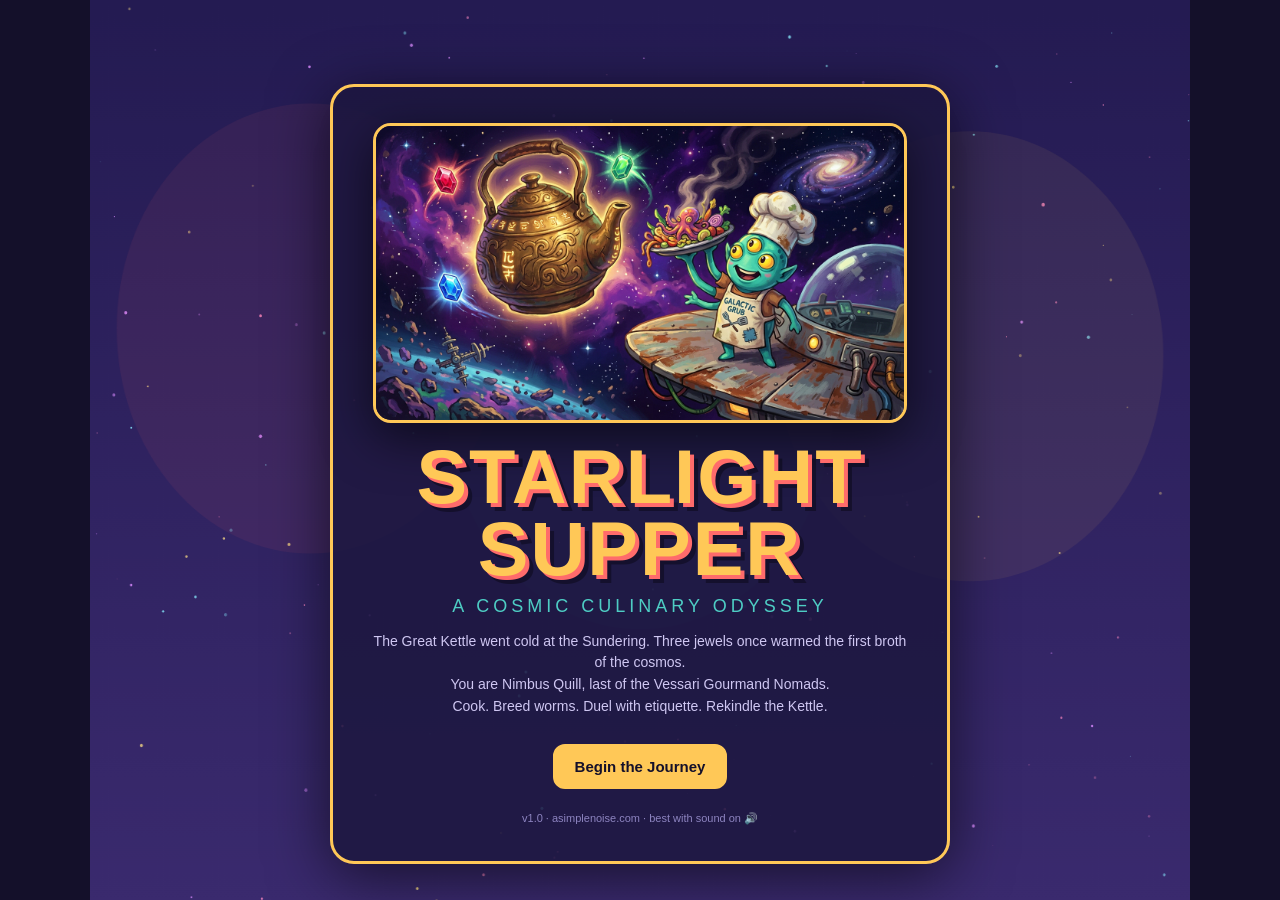
==== index.html @ 3528df0a "feat: narration-driven cinematic sequencer — per-shot clips, VO-gated beat advance, freeze-frame hol" ====
<!DOCTYPE html>
<html lang="en">
<head>
<meta charset="UTF-8">
<meta name="viewport" content="width=device-width, initial-scale=1.0, viewport-fit=cover, user-scalable=no">
<meta name="theme-color" content="#0a0a1e">
<!-- iOS standalone (Add to Home Screen) -->
<meta name="apple-mobile-web-app-capable" content="yes">
<meta name="mobile-web-app-capable" content="yes">
<meta name="apple-mobile-web-app-status-bar-style" content="black-translucent">
<meta name="apple-mobile-web-app-title" content="Starlight">
<link rel="apple-touch-icon" href="/assets/icons/icon-180.png">
<link rel="manifest" href="/manifest.json">
<link rel="icon" href="/assets/icons/icon-192.png">
<title>Starlight Supper</title>
<link rel="stylesheet" href="style.css?v=20260824cc">
</head>
<body>
<div id="game-shell">
  <canvas id="bg-canvas"></canvas>
  <div id="planet-bg"></div>

  <!-- TITLE -->
  <div id="screen-title" class="screen active">
    <div class="title-card">
      <img src="assets/title.png" class="title-splash" alt="Starlight Supper" onerror="this.remove()">
      <h1 class="game-title">STARLIGHT<br>SUPPER</h1>
      <p class="subtitle">A Cosmic Culinary Odyssey</p>
      <p class="lore-blurb">The Great Kettle went cold at the Sundering. Three jewels once warmed the first broth of the cosmos.<br>You are Nimbus Quill, last of the Vessari Gourmand Nomads.<br>Cook. Breed worms. Duel with etiquette. Rekindle the Kettle.</p>
      <button id="btn-new-game" class="btn btn-primary">Begin the Journey</button>
      <button id="btn-continue" class="btn" style="display:none">Continue</button>
      <div class="credits">v1.0 · asimplenoise.com · best with sound on 🔊</div>
    </div>
  </div>

  <!-- CINEMATIC INTRO -->
  <div id="screen-cine" class="screen">
    <video id="cine-video" src="assets/cinematic/shot-kettle.mp4" playsinline webkit-playsinline preload="auto"></video>
    <canvas id="cine-hold" aria-hidden="true"></canvas>
    <div id="cine-caption"></div>
    <div id="cine-titlecard">
      <h1 class="game-title">STARLIGHT SUPPER</h1>
      <p class="subtitle">A Cosmic Culinary Odyssey</p>
    </div>
    <button id="cine-skip" class="btn">Skip ▸</button>
    <button id="cine-mute" class="btn">🔊</button>
  </div>

  <!-- HUD -->
  <div id="hud" class="hidden">
    <div class="hud-left">
      <span id="hud-day">Day 1</span>
      <span id="hud-energy" class="phase-chip">⚡ 3/3</span>
      <span id="hud-phase" class="phase-chip">☀️ DAY</span>
      <span id="hud-location">🏠 Home Shelter</span>
    </div>
    <div class="hud-right">
      <span id="hud-hp">❤️ 30/30</span>
      <span id="hud-money">💰 50</span>
      <span id="hud-followers">📱 12 followers</span>
      <button id="btn-menu" class="btn btn-small">☰</button>
    </div>
  </div>

  <!-- HUB (home base) -->
  <div id="screen-hub" class="screen">
    <h2 id="hub-title" class="screen-title">Home Shelter</h2>
    <div id="hub-goal" class="hub-goal"></div>
    <div id="hub-buttons" class="btn-grid"></div>
    <div id="hub-log" class="log-box"></div>
  </div>

  <!-- GENERIC PANEL SCREEN (cooking, worms, shelter, shop, forklore...) -->
  <div id="screen-panel" class="screen">
    <h2 id="panel-title" class="screen-title"></h2>
    <div id="panel-body"></div>
    <div class="panel-footer"><button id="panel-back" class="btn">← Back</button></div>
  </div>

  <!-- WORLD (live expedition) -->
  <div id="screen-world" class="screen">
    <div class="world-topbar"><span id="world-title"></span><span id="world-sub"></span>
      <button id="world-leave" class="btn btn-small">🛸 Leave (Esc)</button></div>
    <canvas id="world-canvas"></canvas>
    <div id="touch-stick"><div id="stick-knob"></div></div>
  </div>

  <!-- BATTLE -->
  <div id="screen-battle" class="screen">
    <div class="battle-stage">
      <div class="battle-enemy">
        <canvas id="enemy-canvas" width="220" height="220"></canvas>
        <div class="unit-bar enemy-bar">
          <div class="unit-name" id="enemy-name"></div>
          <div class="hp-track"><div class="hp-fill" id="enemy-hp"></div><span id="enemy-hp-text"></span></div>
          <div class="intent" id="enemy-intent"></div>
        </div>
      </div>
      <div class="battle-vs">⚔️</div>
      <div class="battle-player">
        <div class="unit-bar player-bar">
          <div class="unit-name">Nimbus Quill</div>
          <div class="hp-track"><div class="hp-fill" id="player-hp"></div><span id="player-hp-text"></span></div>
          <div class="buffs" id="player-buffs"></div>
        </div>
        <canvas id="player-battle-canvas" width="200" height="200"></canvas>
      </div>
    </div>
    <div class="battle-allies" id="battle-allies"></div>
    <div class="battle-log log-box" id="battle-log"></div>
    <div class="battle-actions" id="battle-actions"></div>
  </div>

  <!-- STORY / DIALOGUE OVERLAY -->
  <div id="overlay-story" class="overlay hidden">
    <div class="story-card">
      <div id="story-portrait-wrap"><canvas id="story-portrait" width="140" height="140"></canvas></div>
      <div class="story-text-wrap">
        <div id="story-speaker" class="story-speaker"></div>
        <div id="story-text" class="story-text"></div>
      </div>
      <button id="story-next" class="btn btn-primary">▸</button>
    </div>
  </div>

  <!-- TOASTS -->
  <div id="toasts"></div>

  <!-- MENU OVERLAY -->
  <div id="overlay-menu" class="overlay hidden">
    <div class="menu-card">
      <h3>Paused</h3>
      <button id="btn-resume" class="btn btn-primary">Resume</button>
      <button id="btn-save" class="btn">Save Game</button>
      <button id="btn-saves" class="btn">💾 Save Manager</button>
      <button id="btn-mute" class="btn">🔊 Sound: On</button>
      <button id="btn-howto" class="btn">How to Play</button>
      <button id="btn-wipe" class="btn btn-danger">Erase Save</button>
      <div id="howto" class="howto hidden">        <b>The Loop:</b> Each day gives you <b>⚡3 energy</b>. Spend it freely: cook gourmet dishes, post them on <i>Forklore</i>, breed your worms, upgrade the shelter, or launch an expedition. When energy runs low you can push on into risky (richer) night actions — or sleep to restore everything.<br><br>
        On expeditions, <b>walk the route graph</b>: fights, caches, groves, strangers with choices, and sometimes a rival's tea invitation. Win a tea party and that rival joins your battles.<br><br>
        Collect all three Great Jewels — Hearthstone Ruby, Abyssal Sapphire, Gale Emerald — then face <b>Thor</b>, who wears the Emerald as a belt buckle because "it matched his cape."
      </div>
    </div>
  </div>

  <!-- SAVE MANAGER -->
  <div id="save-manager" class="overlay hidden">
    <div class="menu-card">
      <h3>💾 Save Manager</h3>
      <div id="save-slots"></div>
      <button id="btn-saves-close" class="btn btn-primary">Close</button>
    </div>
  </div>
</div>

<script src="js/data.js?v=20260824cc"></script>
<script src="js/audio.js?v=20260824cc"></script>
<script src="js/chip.js?v=20260824cc"></script>
<script src="js/art.js?v=20260824cc"></script>
<script src="js/engine.js?v=20260824cc"></script>
<script src="js/cooking.js?v=20260824cc"></script>
<script src="js/battle.js?v=20260824cc"></script>
<script src="js/story.js?v=20260824cc"></script>
<script src="js/intro.js?v=20260824cc"></script>
<script src="js/cinematic.js?v=20260824cc"></script>
<script src="js/worldmap.js?v=20260824cc"></script>
<script src="js/world.js?v=20260824cc"></script>
<script src="js/hub.js?v=20260824cc"></script>
<script src="js/main.js?v=20260824cc"></script>
<script>
  if ('serviceWorker' in navigator) {
    window.addEventListener('load', () => navigator.serviceWorker.register('/sw.js').catch(console.error));
  }
</script>
</body>
</html>
---- style.css ----
/* Starlight Supper — chunky cozy space-kitchen arcade look */
:root {
  --ink: #14102a;
  --deep: #1d1740;
  --panel: #2a2158;
  --panel2: #35296e;
  --gold: #ffc857;
  --coral: #ff6b6b;
  --teal: #4ecdc4;
  --mint: #95e06c;
  --lav: #b39ddb;
  --cream: #fff3e2;
  --danger: #ff5470;
}
* { box-sizing: border-box; margin: 0; padding: 0; -webkit-tap-highlight-color: transparent; }
html, body { height: 100%; }
body {
  font-family: 'Trebuchet MS', 'Segoe UI', sans-serif;
  background: var(--ink);
  color: var(--cream);
  overflow: hidden;
  user-select: none;
}
#game-shell { position: relative; width: 100vw; height: 100vh; height: 100dvh; max-width: 1100px; margin: 0 auto; }
@supports (padding: env(safe-area-inset-top)) {
  #game-shell { padding-top: env(safe-area-inset-top); padding-bottom: env(safe-area-inset-bottom); box-sizing: border-box; }
}

#bg-canvas { position: absolute; inset: 0; width: 100%; height: 100%; z-index: 0; }

.screen {
  position: absolute; inset: 0; z-index: 2;
  display: none; flex-direction: column; align-items: center;
  padding: 64px 16px 16px; overflow-y: auto;
}
.screen.active { display: flex; }
.hidden { display: none !important; }

/* ---------- Title ---------- */
.title-card {
  margin: auto; text-align: center;
  background: rgba(29,23,64,.88); border: 3px solid var(--gold);
  border-radius: 24px; padding: 36px 40px; box-shadow: 0 12px 60px rgba(0,0,0,.6);
  max-width: 620px;
}
.game-title {
  font-size: clamp(44px, 9vw, 76px); line-height: .95; letter-spacing: 2px;
  color: var(--gold); text-shadow: 4px 4px 0 var(--coral), 8px 8px 0 rgba(0,0,0,.35);
}
.subtitle { color: var(--teal); margin: 10px 0 14px; font-size: 18px; letter-spacing: 4px; text-transform: uppercase; }
.lore-blurb { color: #cfc7f2; font-size: 14px; line-height: 1.55; margin-bottom: 22px; }
.credits { margin-top: 18px; color: #8d84c0; font-size: 11px; }

/* ---------- Buttons ---------- */
.btn {
  font-family: inherit; font-weight: bold; font-size: 15px;
  background: var(--panel2); color: var(--cream);
  border: 2px solid var(--lav); border-radius: 12px;
  padding: 12px 20px; margin: 5px; cursor: pointer;
  transition: transform .08s, filter .15s;
}
.btn:hover:not(:disabled) { transform: translateY(-2px); filter: brightness(1.2); }
.btn:active:not(:disabled) { transform: translateY(1px); }
.btn:disabled { opacity: .45; cursor: default; }
.btn-primary { background: var(--gold); color: var(--ink); border-color: var(--gold); }
.btn-danger { background: var(--danger); border-color: var(--danger); }
.btn-teal { background: var(--teal); color: var(--ink); border-color: var(--teal); }
.btn-small { padding: 6px 12px; font-size: 13px; }
.btn-grid { display: flex; flex-wrap: wrap; justify-content: center; gap: 8px; max-width: 760px; }

/* ---------- HUD ---------- */
#hud {
  position: absolute; top: 0; left: 0; right: 0; z-index: 5;
  display: flex; justify-content: space-between; align-items: center;
  padding: 10px 14px; background: rgba(20,16,42,.92); border-bottom: 2px solid var(--panel2);
  font-size: 14px; font-weight: bold; gap: 8px; flex-wrap: wrap;
}
.hud-left, .hud-right { display: flex; align-items: center; gap: 12px; flex-wrap: wrap; }
.phase-chip { background: var(--gold); color: var(--ink); border-radius: 999px; padding: 3px 12px; }
.phase-chip.night { background: var(--lav); color: var(--ink); }

/* ---------- Panels / hub ---------- */
.screen-title { font-size: 26px; color: var(--gold); margin-bottom: 8px; text-shadow: 2px 2px 0 rgba(0,0,0,.4); }
.hub-goal {
  background: rgba(255,200,87,.12); border: 1px solid var(--gold); color: var(--cream);
  border-radius: 999px; padding: 7px 18px; font-size: 13px; font-weight: bold; margin-bottom: 14px;
}
.log-box {
  margin-top: 16px; background: rgba(20,16,42,.75); border: 2px solid var(--panel2);
  border-radius: 12px; padding: 12px 16px; font-size: 13px; line-height: 1.5;
  max-width: 720px; width: 94%; max-height: 180px; overflow-y: auto; color: #d8d2f5;
}
.panel-body { width: 100%; max-width: 780px; }
.card {
  background: rgba(42,33,88,.92); border: 2px solid var(--panel2); border-radius: 14px;
  padding: 14px 16px; margin-bottom: 10px;
}
.card h4 { color: var(--teal); margin-bottom: 6px; font-size: 15px; }
.card p { font-size: 13px; color: #cfc7f2; line-height: 1.45; }
.row { display: flex; align-items: center; gap: 10px; flex-wrap: wrap; }
.spread { justify-content: space-between; }
.tag { background: var(--deep); border-radius: 999px; padding: 2px 10px; font-size: 12px; color: var(--gold); }
.bar-track { background: var(--deep); border-radius: 999px; height: 10px; overflow: hidden; flex: 1; min-width: 80px; }
.bar-fill { height: 100%; background: var(--mint); border-radius: 999px; transition: width .4s; }

/* ---------- Map ---------- */
.map-desc { color: #cfc7f2; font-size: 14px; margin-bottom: 14px; text-align: center; max-width: 600px; }
.node-btn { min-width: 210px; text-align: left; }
.node-icon { font-size: 22px; margin-right: 6px; }
.node-sub { display: block; font-size: 11px; font-weight: normal; color: #b3aade; }

/* ---------- Battle ---------- */
.battle-stage {
  display: flex; align-items: center; justify-content: center; gap: 8px;
  width: 100%; max-width: 800px; margin-top: 4px;
}
.battle-enemy, .battle-player { display: flex; flex-direction: column; align-items: center; gap: 8px; }
.battle-vs { font-size: 34px; opacity: .8; }
.unit-bar { width: 240px; }
.unit-name { font-weight: bold; color: var(--gold); font-size: 15px; text-align: center; }
.enemy-bar { text-align: center; }
.hp-track { position: relative; background: #0d0a1f; border: 2px solid var(--panel2); border-radius: 999px; height: 20px; overflow: hidden; margin-top: 4px; }
.hp-fill { height: 100%; background: linear-gradient(90deg, var(--danger), #ff8fa3); transition: width .45s; }
.hp-fill.player { background: linear-gradient(90deg, var(--mint), #d2f5b0); }
.hp-track span { position: absolute; inset: 0; display: flex; align-items: center; justify-content: center; font-size: 11px; font-weight: bold; color: #fff; text-shadow: 1px 1px 2px #000; }
.intent { text-align: center; font-size: 13px; color: var(--teal); margin-top: 5px; min-height: 18px; }
.buffs { text-align: center; font-size: 12px; color: var(--mint); min-height: 16px; }
#player-battle-canvas, #enemy-canvas { image-rendering: auto; filter: drop-shadow(0 8px 14px rgba(0,0,0,.5)); }
.battle-allies { display: flex; gap: 10px; margin-top: 6px; flex-wrap: wrap; justify-content: center; min-height: 44px; }
.ally-chip { background: var(--panel2); border: 2px solid var(--teal); border-radius: 999px; padding: 6px 14px; font-size: 13px; cursor: pointer; }
.ally-chip.ready:hover { filter: brightness(1.3); }
.ally-chip.used { opacity: .4; cursor: default; }
.battle-log { max-height: 120px; }
.battle-actions { display: flex; flex-wrap: wrap; justify-content: center; max-width: 760px; margin-top: 8px; }
.shake { animation: shake .4s; }
@keyframes shake { 0%,100%{transform:translateX(0)} 25%{transform:translateX(-8px)} 50%{transform:translateX(8px)} 75%{transform:translateX(-4px)} }
.flash-dmg { animation: flashd .35s; }
@keyframes flashd { 0%,100%{filter:none} 50%{filter:brightness(2.5) saturate(0);} }

/* ---------- Intro cinematic v2 ---------- */
#screen-intro { justify-content: center; }
.intro-stage {
  position: fixed; inset: 0; z-index: 40; cursor: pointer;
  display: flex; flex-direction: column; align-items: center; justify-content: center;
  background: radial-gradient(ellipse at 50% 30%, rgba(30,20,60,.92), #07051a 78%);
  --intro-art: none;
  animation: introFade .8s ease;
}
/* watermarked planet art layer */
.intro-stage::before {
  content: ""; position: absolute; inset: -6%;
  background-image: var(--intro-art);
  background-size: cover; background-position: center;
  opacity: 0; transition: opacity 1.1s ease;
}
.intro-stage.has-art::before { opacity: .22; }
.intro-stage.art-swap::before { animation: kenburns 14s ease-in-out infinite alternate; }
@keyframes kenburns {
  from { transform: scale(1) translate(0, 0); }
  to   { transform: scale(1.08) translate(-1.5%, 1%); }
}
#intro-vignette {
  position: absolute; inset: 0; pointer-events: none;
  background:
    linear-gradient(180deg, rgba(7,5,26,.55), transparent 30%, transparent 62%, rgba(7,5,26,.85)),
    radial-gradient(circle at 20% 15%, rgba(125,224,138,.06), transparent 40%),
    radial-gradient(circle at 80% 80%, rgba(108,184,255,.07), transparent 45%);
}
.intro-content {
  position: relative; max-width: 680px; width: 90%; text-align: center; padding: 0 16px;
  min-height: 250px; display: flex; flex-direction: column; align-items: center; gap: 18px;
}
#intro-title {
  font-size: clamp(34px, 6vw, 58px); font-weight: 900; letter-spacing: .12em;
  color: var(--gold); text-shadow: 0 0 40px rgba(255,190,80,.55), 0 4px 0 rgba(90,50,10,.9);
  animation: titleIn 1s cubic-bezier(.2,.9,.25,1.2);
}
@keyframes titleIn {
  from { opacity: 0; transform: scale(.7); letter-spacing: .4em; filter: blur(6px); }
  to   { opacity: 1; transform: scale(1); letter-spacing: .12em; filter: blur(0); }
}
#intro-label {
  font-size: 13px; letter-spacing: .35em; font-weight: 700; text-transform: uppercase;
  color: var(--accent); animation: labelIn .5s ease;
}
@keyframes labelIn { from { opacity: 0; transform: translateY(-6px); } to { opacity: 1; } }
#intro-text {
  font-size: clamp(17px, 2.4vw, 24px); line-height: 1.55; color: #f2edff;
  text-shadow: 0 2px 18px rgba(7,5,26,.9), 0 0 30px rgba(140,110,255,.3);
}
#intro-hint {
  margin-top: 10px; font-size: 11px; letter-spacing: .25em; color: rgba(220,210,255,.35);
  text-transform: uppercase; animation: hintPulse 2s ease infinite;
}
@keyframes hintPulse { 50% { opacity: .3; } }
#intro-dots { position: relative; display: flex; gap: 7px; margin-top: 26px; }
#intro-dots span { width: 7px; height: 7px; border-radius: 50%; background: rgba(200,190,255,.18); transition: all .3s; }
#intro-dots span.on { background: var(--accent); box-shadow: 0 0 8px var(--accent); transform: scale(1.25); }
.intro-btn { margin-top: 18px; pointer-events: auto; }

/* ---------- WS-11 animated intro scene ---------- */
#intro-canvas {
  position: absolute; inset: 0; width: 100%; height: 100%;
  pointer-events: none; z-index: 0;
}
.intro-stage > *:not(#intro-canvas) { position: relative; z-index: 1; }
.story-card { overflow: hidden; }
#story-scene {
  position: absolute; inset: 0; width: 100%; height: 100%;
  pointer-events: none; opacity: .8; z-index: 0;
}
.story-card > *:not(#story-scene) { position: relative; z-index: 1; }

/* ---------- Wormery roster trait clarity ---------- */
.worm-card { padding: 6px 0; }
.worm-today {
  display: block; font-size: 12px; color: #9be29b; margin-top: 2px;
}
.worm-today::before { content: "→ "; }

/* ---------- WS-11 wormery tutorial spotlight ---------- */
#tutorial-overlay {
  position: fixed; inset: 0; z-index: 70;
}
#tutorial-overlay .tut-dim {
  position: absolute; inset: 0;
  background: rgba(5,3,18,.72);
  transition: all .35s ease;
}
#tutorial-overlay .tut-spot {
  position: absolute; border: 3px solid var(--gold); border-radius: 14px;
  box-shadow: 0 0 0 4px rgba(255,215,107,.25), 0 0 30px rgba(255,215,107,.55), inset 0 0 20px rgba(255,215,107,.12);
  pointer-events: none;
  animation: tutPulse 1.4s ease-in-out infinite;
}
@keyframes tutPulse { 50% { box-shadow: 0 0 0 8px rgba(255,215,107,.15), 0 0 44px rgba(255,215,107,.75), inset 0 0 26px rgba(255,215,107,.2); } }
.tut-tip {
  position: absolute; max-width: 300px;
  background: var(--deep); border: 2px solid var(--gold); border-radius: 14px;
  padding: 12px 16px; color: var(--cream); font-size: 14px; line-height: 1.5;
  box-shadow: 0 10px 40px rgba(0,0,0,.7);
}
.tut-tip b { color: var(--gold); }
.tut-step { font-size: 11px; letter-spacing: .2em; text-transform: uppercase; color: var(--teal); display: block; margin-bottom: 4px; }
.tut-actions { display: flex; gap: 8px; justify-content: flex-end; margin-top: 10px; }

.toasts, #toasts { z-index: 60; }

@media (max-width: 600px) {
  .intro-content { min-height: 210px; }
  #intro-text { line-height: 1.5; }
}

.dmg-float {
  position: absolute; font-size: 26px; font-weight: 900; color: #ffd76b;
  text-shadow: 0 0 12px rgba(255,180,60,.8), 0 2px 0 #000;
  pointer-events: none; animation: dmgUp .9s ease-out forwards; z-index: 5;
}
@keyframes dmgUp { from { opacity: 1; transform: translateY(0) scale(.7); } to { opacity: 0; transform: translateY(-56px) scale(1.3); } }

/* ---------- Story overlay v2 ---------- */
.overlay {
  position: absolute; inset: 0; z-index: 10;
  background: rgba(10,8,24,.82); display: flex; align-items: center; justify-content: center; padding: 16px;
}
.story-card, .menu-card {
  background: var(--panel); border: 3px solid var(--gold); border-radius: 20px;
  padding: 24px; max-width: 640px; width: 100%;
  display: flex; gap: 16px; align-items: flex-start; box-shadow: 0 16px 70px rgba(0,0,0,.7);
  position: relative;
}
.menu-card { flex-direction: column; text-align: center; }
.story-speaker { color: var(--gold); font-weight: bold; font-size: 17px; margin-bottom: 8px; }
.story-text { font-size: 15px; line-height: 1.6; color: var(--cream); }
#story-next { position: absolute; bottom: 14px; right: 14px; min-width: 52px; }
.howto { text-align: left; font-size: 13px; color: #cfc7f2; line-height: 1.55; margin-top: 12px; }

/* ---------- Toasts ---------- */
#toasts { position: fixed; top: 58px; left: 50%; transform: translateX(-50%); z-index: 50; display: flex; flex-direction: column; gap: 8px; pointer-events: none; }
.toast {
  background: var(--deep); border: 2px solid var(--teal); color: var(--cream);
  padding: 10px 18px; border-radius: 999px; font-size: 14px; font-weight: bold;
  animation: toastin .25s ease-out; box-shadow: 0 6px 24px rgba(0,0,0,.5);
}
.toast.gold { border-color: var(--gold); }
@keyframes toastin { from { opacity: 0; transform: translateY(-14px) scale(.9);} to { opacity: 1; } }

/* cooking minigame */
.cook-zone { position: relative; height: 46px; background: var(--deep); border-radius: 12px; border: 2px solid var(--panel2); overflow: hidden; margin: 12px 0; }
.cook-target { position: absolute; top: 0; bottom: 0; background: rgba(149,224,108,.35); border-left: 2px solid var(--mint); border-right: 2px solid var(--mint); }
.cook-marker { position: absolute; top: 0; bottom: 0; width: 6px; background: var(--gold); box-shadow: 0 0 12px var(--gold); }
.cook-ticks { font-size: 15px; margin: 6px 0; color: var(--gold); letter-spacing: 4px; }

@media (max-width: 640px) {
  .battle-stage { flex-direction: column; gap: 4px; }
  .battle-vs { display: none; }
  #enemy-canvas, #player-battle-canvas { width: 96px !important; height: 96px !important; }
  #screen-battle .art-img { width: 96px; aspect-ratio: 1; }
  .unit-bar { width: 200px; }
  #hud { font-size: 12px; }
}

/* Short screens (iPhone): keep the whole battle above the fold */
@media (pointer: coarse) and (max-height: 820px), (max-height: 640px) {
  #screen-battle { padding-top: 56px; justify-content: flex-start; }
  .battle-stage { margin-top: 0; }
  #screen-battle .battle-enemy canvas,
  #screen-battle .battle-player canvas { display: none; } /* replaced by .art-img when art loads */
  #screen-battle .art-img { width: 84px; max-width: 84px; border-radius: 12px; }
  .battle-vs { display: none; }
  .battle-stage { flex-direction: row; gap: 10px; align-items: center; }
  .unit-bar { width: 150px; }
  .hp-track { height: 16px; }
  .intent, .buffs { min-height: 14px; font-size: 11px; margin-top: 2px; }
  .battle-allies { min-height: 34px; margin-top: 2px; }
  .ally-chip { padding: 4px 10px; font-size: 12px; }
  .battle-log { max-height: 64px; font-size: 12px; }
  .battle-actions { margin-top: 4px; gap: 6px; }
}

/* ---------- v2: painted assets ---------- */
#planet-bg {
  position: absolute; inset: 0; z-index: 1; pointer-events: none;
  background-size: cover; background-position: center;
  opacity: 0; transition: opacity .8s;
}
#planet-bg.visible { opacity: .55; }
#planet-bg::after { content: ""; position: absolute; inset: 0; background: linear-gradient(180deg, rgba(20,16,42,.25), rgba(20,16,42,.88)); }

.art-img { width: 100%; max-width: 230px; height: auto; border-radius: 18px; box-shadow: 0 10px 26px rgba(0,0,0,.55); object-fit: cover; aspect-ratio: 1; }
.asset-card { display: flex; gap: 14px; align-items: center; }
.dish-art { width: 92px; height: 92px; border-radius: 12px; object-fit: cover; border: 2px solid var(--panel2); flex-shrink: 0; }
.dish-art.wide { width: 150px; height: 96px; }
.asset-body { flex: 1; min-width: 0; }
.worm-icon { width: 34px; height: 34px; border-radius: 50%; object-fit: cover; vertical-align: middle; }
.ally-face { width: 30px; height: 30px; border-radius: 50%; object-fit: cover; vertical-align: middle; margin-right: 4px; }
.cook-card { text-align: center; position: relative; overflow: hidden; }
.cook-scene { position: absolute; right: -30px; bottom: -30px; width: 180px; opacity: .18; border-radius: 20px; transform: rotate(-8deg); }
.big-strike { font-size: 18px; padding: 14px 40px; }

/* title splash */
.title-splash { width: 100%; max-width: 560px; border-radius: 18px; border: 3px solid var(--gold); box-shadow: 0 14px 50px rgba(0,0,0,.6); margin-bottom: 18px; display: block; }

/* ---------- route-graph map ---------- */
#map-nodes { position: relative; width: 94%; max-width: 760px; height: 380px; background: rgba(13,10,31,.65); border: 2px solid var(--panel2); border-radius: 16px; overflow: hidden; }
#map-svg { position: absolute; inset: 0; width: 100%; height: 100%; }
.map-node {
  position: absolute; transform: translate(-50%, -50%);
  background: var(--panel2); color: var(--cream);
  border: 2px solid var(--lav); border-radius: 14px;
  padding: 8px 10px; font-family: inherit; cursor: pointer;
  display: flex; flex-direction: column; align-items: center; gap: 2px;
  min-width: 84px; transition: transform .1s, filter .15s;
}
.map-node .node-emoji { font-size: 22px; }
.map-node .node-label { font-size: 10px; font-weight: bold; opacity: .85; white-space: nowrap; }
.map-node.reachable { border-color: var(--gold); box-shadow: 0 0 14px rgba(255,200,87,.35); animation: pulse 1.6s infinite; }
.map-node.reachable:hover { transform: translate(-50%,-50%) scale(1.1); filter: brightness(1.25); }
.map-node.here { border-color: var(--teal); background: var(--deep); }
.map-node.done { opacity: .35; }
.map-node:disabled:not(.here) { cursor: default; }
@keyframes pulse { 0%,100% { box-shadow: 0 0 8px rgba(255,200,87,.25);} 50% { box-shadow: 0 0 20px rgba(255,200,87,.55);} }
.map-foot { position: absolute; bottom: 10px; left: 0; right: 0; display: flex; justify-content: center; gap: 10px; }

.story-choices { display: flex; flex-direction: column; gap: 8px; margin-top: 14px; width: 100%; }
.story-card { flex-wrap: wrap; }

/* ---------- world screen ---------- */
#screen-world { padding: 58px 8px 8px; justify-content: flex-start; }
.world-topbar { display: flex; align-items: center; justify-content: space-between; gap: 10px; width: 100%; max-width: 980px; font-size: 13px; font-weight: bold; color: var(--gold); margin-bottom: 6px; flex-wrap: wrap; }
#world-sub { color: #b3aade; font-weight: normal; }
#world-canvas { border-radius: 16px; border: 3px solid var(--panel2); box-shadow: 0 12px 44px rgba(0,0,0,.6); background: #14102f; touch-action: none; }
#touch-stick { display: none; touch-action: none; -webkit-user-select: none; user-select: none; }
@media (pointer: coarse), (hover: none) and (max-width: 1100px) {
  #touch-stick { display: block; position: absolute; bottom: 26px; left: 26px; width: 110px; height: 110px; border-radius: 50%; background: rgba(42,33,88,.55); border: 2px solid var(--lav); z-index: 6; }
  #stick-knob { position: absolute; left: 33px; top: 33px; width: 44px; height: 44px; border-radius: 50%; background: var(--gold); opacity: .85; }
}
/* JS-driven fallback for touch devices the media query misses (iPad desktop-mode) */
#touch-stick.js-touch { display: block; position: absolute; bottom: 26px; left: 26px; width: 110px; height: 110px; border-radius: 50%; background: rgba(42,33,88,.55); border: 2px solid var(--lav); z-index: 6; }
#touch-stick.js-touch #stick-knob { position: absolute; left: 33px; top: 33px; width: 44px; height: 44px; border-radius: 50%; background: var(--gold); opacity: .85; }

/* ---- save manager ---- */
#save-slots { display: flex; flex-direction: column; gap: 8px; margin: 12px 0; width: 100%; }
.save-row {
  display: flex; align-items: center; justify-content: space-between; gap: 8px;
  background: rgba(255,255,255,.05); border: 1px solid rgba(255,255,255,.12);
  border-radius: 10px; padding: 8px 12px; font-size: 13px; color: #e8e2ff;
}
.save-row span { flex: 1; text-align: left; }
.save-row .dim { opacity: .55; }
.save-row .btn { padding: 5px 10px; font-size: 12px; }

/* ---------- Cinematic intro ---------- */
#screen-cine {
  background: #000;
  align-items: center; justify-content: center;
}
#cine-video {
  width: 100vw; height: 100vh;
  object-fit: contain; /* letterboxed */
  background: #000;
}
#cine-hold {
  position: absolute; inset: 0;
  width: 100%; height: 100%;
  object-fit: contain;
  display: none; background: #000;
}
#cine-hold.active { display: block; }
#cine-caption {
  position: absolute; left: 50%; bottom: 9vh; transform: translateX(-50%);
  max-width: min(760px, 88vw); text-align: center;
  font-size: clamp(15px, 2.2vw, 21px); line-height: 1.55; color: #f2edff;
  text-shadow: 0 2px 14px rgba(0,0,0,.95), 0 0 30px rgba(140,110,255,.35);
  opacity: 0; transition: opacity .5s ease; pointer-events: none;
}
#cine-caption.show { opacity: 1; }
#cine-titlecard {
  position: absolute; inset: 0;
  display: flex; flex-direction: column;
  align-items: center; justify-content: center;
  text-align: center; pointer-events: none;
  opacity: 0; transition: opacity 1.6s ease;
}
#cine-titlecard.show { opacity: 1; }
#cine-titlecard .game-title { margin: 0; }
#cine-titlecard .subtitle { font-size: clamp(14px, 2.4vw, 20px); }
#cine-skip {
  position: absolute; top: 18px; right: 18px; z-index: 10;
  padding: 12px 22px; font-size: 17px; letter-spacing: 1px;
  background: rgba(0,0,0,.55); border-color: var(--gold); color: var(--gold);
}
#cine-mute {
  position: absolute; bottom: 18px; left: 18px; z-index: 10;
  padding: 10px 14px; font-size: 16px;
  background: rgba(0,0,0,.55);
}
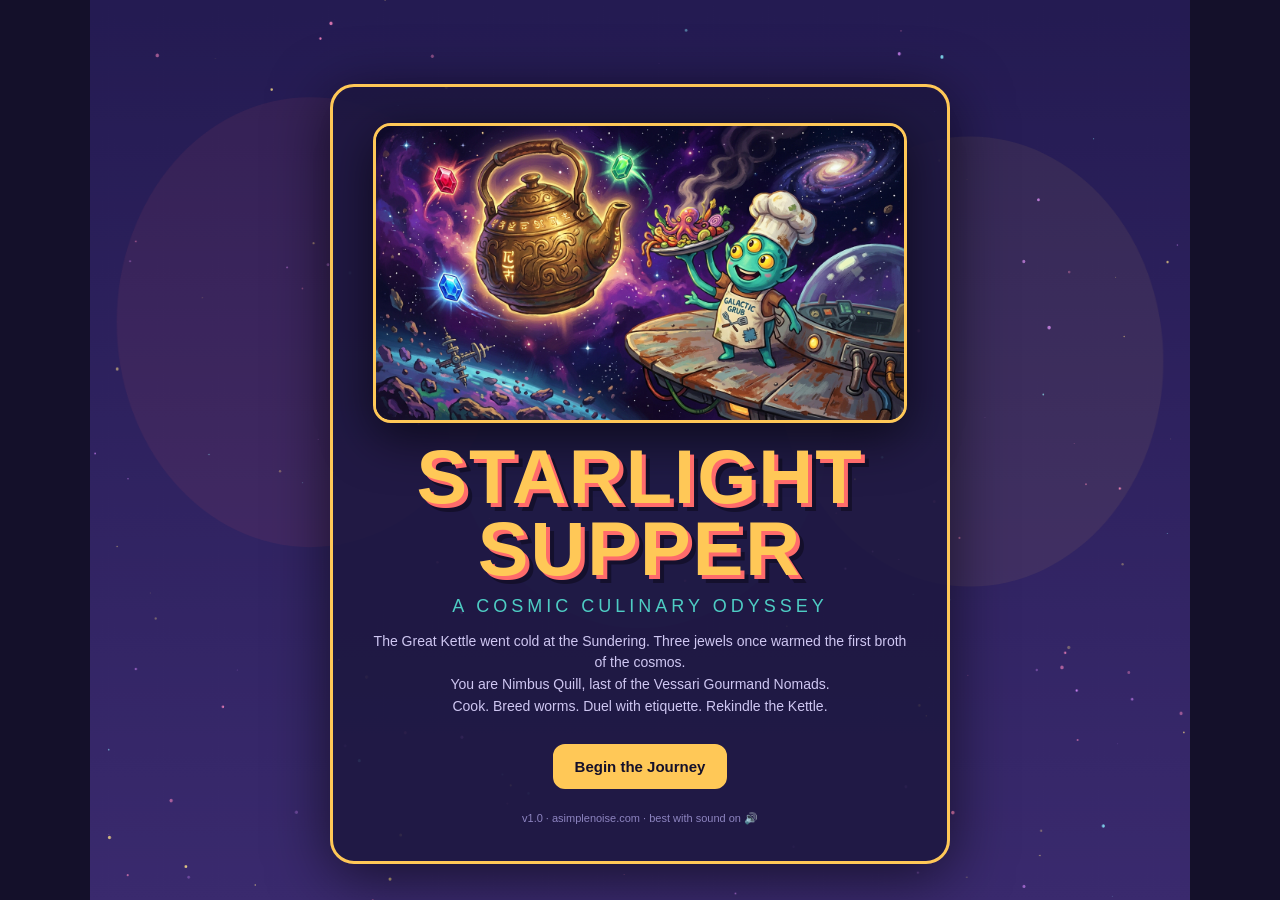
==== commit c7c33624: "revert: cinematic sequencer — restore original narrated intro cards (keep Flow assets for future pas" ====
--- a/index.html
+++ b/index.html
@@ -13,7 +13,7 @@
 <link rel="manifest" href="/manifest.json">
 <link rel="icon" href="/assets/icons/icon-192.png">
 <title>Starlight Supper</title>
-<link rel="stylesheet" href="style.css?v=20260824cc">
+<link rel="stylesheet" href="style.css?v=20260824ce">
 </head>
 <body>
 <div id="game-shell">
@@ -31,19 +31,6 @@
       <button id="btn-continue" class="btn" style="display:none">Continue</button>
       <div class="credits">v1.0 · asimplenoise.com · best with sound on 🔊</div>
     </div>
-  </div>
-
-  <!-- CINEMATIC INTRO -->
-  <div id="screen-cine" class="screen">
-    <video id="cine-video" src="assets/cinematic/shot-kettle.mp4" playsinline webkit-playsinline preload="auto"></video>
-    <canvas id="cine-hold" aria-hidden="true"></canvas>
-    <div id="cine-caption"></div>
-    <div id="cine-titlecard">
-      <h1 class="game-title">STARLIGHT SUPPER</h1>
-      <p class="subtitle">A Cosmic Culinary Odyssey</p>
-    </div>
-    <button id="cine-skip" class="btn">Skip ▸</button>
-    <button id="cine-mute" class="btn">🔊</button>
   </div>
 
   <!-- HUD -->
@@ -111,9 +98,26 @@
     <div class="battle-actions" id="battle-actions"></div>
   </div>
 
+  <!-- INTRO CINEMATIC -->
+  <div id="screen-intro" class="screen">
+    <div class="intro-stage">
+      <canvas id="intro-canvas" aria-hidden="true"></canvas>
+      <div id="intro-vignette"></div>
+      <div class="intro-content">
+        <div id="intro-title"></div>
+        <div id="intro-label"></div>
+        <div id="intro-text"></div>
+        <div id="intro-hint">click / space</div>
+      </div>
+      <div id="intro-dots"></div>
+      <button id="intro-btn" class="btn btn-primary intro-btn">▸</button>
+    </div>
+  </div>
+
   <!-- STORY / DIALOGUE OVERLAY -->
   <div id="overlay-story" class="overlay hidden">
     <div class="story-card">
+      <canvas id="story-scene" aria-hidden="true"></canvas>
       <div id="story-portrait-wrap"><canvas id="story-portrait" width="140" height="140"></canvas></div>
       <div class="story-text-wrap">
         <div id="story-speaker" class="story-speaker"></div>
@@ -153,20 +157,19 @@
   </div>
 </div>
 
-<script src="js/data.js?v=20260824cc"></script>
-<script src="js/audio.js?v=20260824cc"></script>
-<script src="js/chip.js?v=20260824cc"></script>
-<script src="js/art.js?v=20260824cc"></script>
-<script src="js/engine.js?v=20260824cc"></script>
-<script src="js/cooking.js?v=20260824cc"></script>
-<script src="js/battle.js?v=20260824cc"></script>
-<script src="js/story.js?v=20260824cc"></script>
-<script src="js/intro.js?v=20260824cc"></script>
-<script src="js/cinematic.js?v=20260824cc"></script>
-<script src="js/worldmap.js?v=20260824cc"></script>
-<script src="js/world.js?v=20260824cc"></script>
-<script src="js/hub.js?v=20260824cc"></script>
-<script src="js/main.js?v=20260824cc"></script>
+<script src="js/data.js?v=20260824ce"></script>
+<script src="js/audio.js?v=20260824ce"></script>
+<script src="js/chip.js?v=20260824ce"></script>
+<script src="js/art.js?v=20260824ce"></script>
+<script src="js/engine.js?v=20260824ce"></script>
+<script src="js/cooking.js?v=20260824ce"></script>
+<script src="js/battle.js?v=20260824ce"></script>
+<script src="js/story.js?v=20260824ce"></script>
+<script src="js/intro.js?v=20260824ce"></script>
+<script src="js/worldmap.js?v=20260824ce"></script>
+<script src="js/world.js?v=20260824ce"></script>
+<script src="js/hub.js?v=20260824ce"></script>
+<script src="js/main.js?v=20260824ce"></script>
 <script>
   if ('serviceWorker' in navigator) {
     window.addEventListener('load', () => navigator.serviceWorker.register('/sw.js').catch(console.error));
--- a/style.css
+++ b/style.css
@@ -389,49 +389,3 @@
 .save-row span { flex: 1; text-align: left; }
 .save-row .dim { opacity: .55; }
 .save-row .btn { padding: 5px 10px; font-size: 12px; }
-
-/* ---------- Cinematic intro ---------- */
-#screen-cine {
-  background: #000;
-  align-items: center; justify-content: center;
-}
-#cine-video {
-  width: 100vw; height: 100vh;
-  object-fit: contain; /* letterboxed */
-  background: #000;
-}
-#cine-hold {
-  position: absolute; inset: 0;
-  width: 100%; height: 100%;
-  object-fit: contain;
-  display: none; background: #000;
-}
-#cine-hold.active { display: block; }
-#cine-caption {
-  position: absolute; left: 50%; bottom: 9vh; transform: translateX(-50%);
-  max-width: min(760px, 88vw); text-align: center;
-  font-size: clamp(15px, 2.2vw, 21px); line-height: 1.55; color: #f2edff;
-  text-shadow: 0 2px 14px rgba(0,0,0,.95), 0 0 30px rgba(140,110,255,.35);
-  opacity: 0; transition: opacity .5s ease; pointer-events: none;
-}
-#cine-caption.show { opacity: 1; }
-#cine-titlecard {
-  position: absolute; inset: 0;
-  display: flex; flex-direction: column;
-  align-items: center; justify-content: center;
-  text-align: center; pointer-events: none;
-  opacity: 0; transition: opacity 1.6s ease;
-}
-#cine-titlecard.show { opacity: 1; }
-#cine-titlecard .game-title { margin: 0; }
-#cine-titlecard .subtitle { font-size: clamp(14px, 2.4vw, 20px); }
-#cine-skip {
-  position: absolute; top: 18px; right: 18px; z-index: 10;
-  padding: 12px 22px; font-size: 17px; letter-spacing: 1px;
-  background: rgba(0,0,0,.55); border-color: var(--gold); color: var(--gold);
-}
-#cine-mute {
-  position: absolute; bottom: 18px; left: 18px; z-index: 10;
-  padding: 10px 14px; font-size: 16px;
-  background: rgba(0,0,0,.55);
-}
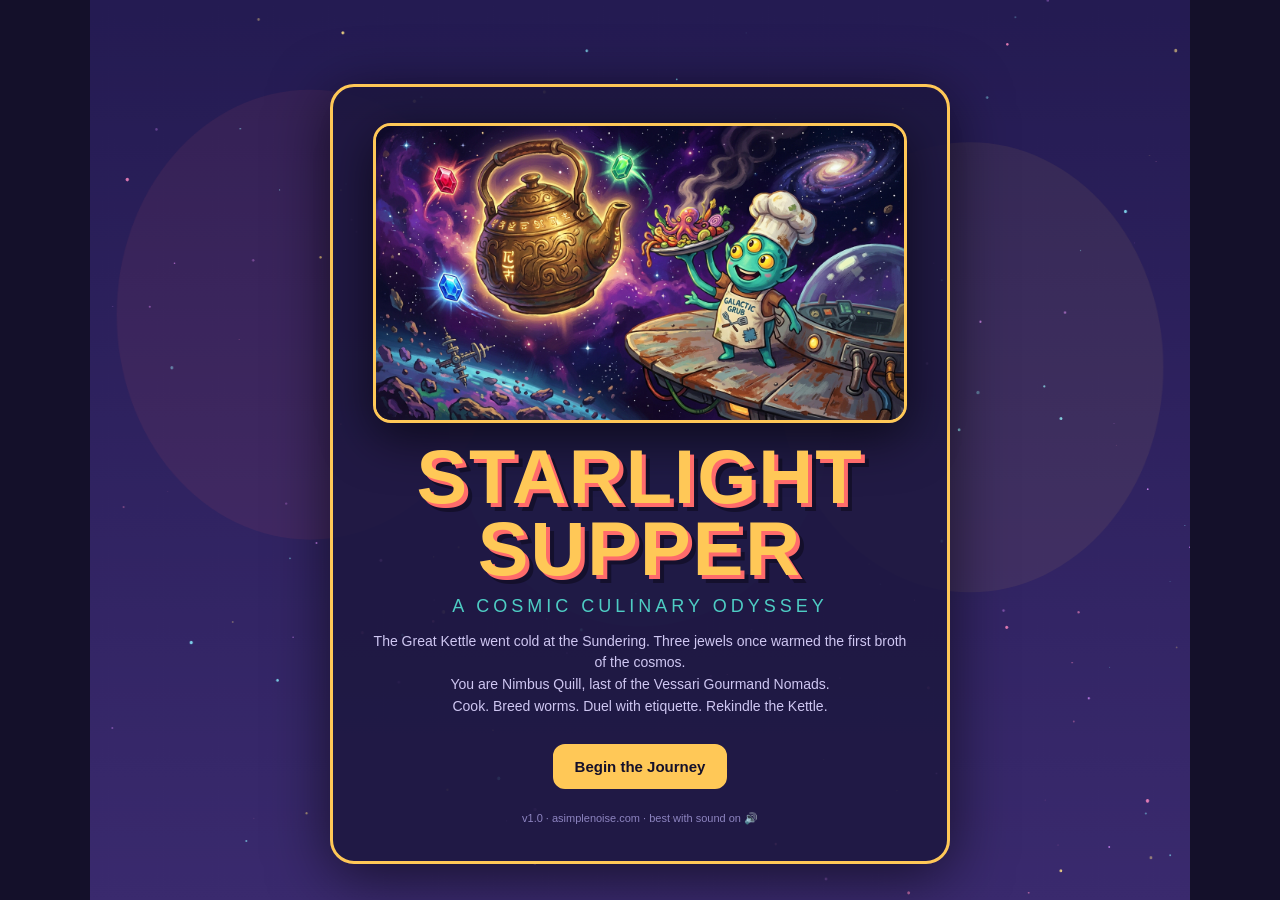
==== commit 595726dc: "feat: replace canvas planet overlays with painted splash art — 4 new Gemini splashes (sundering, nap" ====
--- a/index.html
+++ b/index.html
@@ -13,7 +13,7 @@
 <link rel="manifest" href="/manifest.json">
 <link rel="icon" href="/assets/icons/icon-192.png">
 <title>Starlight Supper</title>
-<link rel="stylesheet" href="style.css?v=20260824ce">
+<link rel="stylesheet" href="style.css?v=20260824cf">
 </head>
 <body>
 <div id="game-shell">
@@ -101,7 +101,6 @@
   <!-- INTRO CINEMATIC -->
   <div id="screen-intro" class="screen">
     <div class="intro-stage">
-      <canvas id="intro-canvas" aria-hidden="true"></canvas>
       <div id="intro-vignette"></div>
       <div class="intro-content">
         <div id="intro-title"></div>
@@ -117,7 +116,6 @@
   <!-- STORY / DIALOGUE OVERLAY -->
   <div id="overlay-story" class="overlay hidden">
     <div class="story-card">
-      <canvas id="story-scene" aria-hidden="true"></canvas>
       <div id="story-portrait-wrap"><canvas id="story-portrait" width="140" height="140"></canvas></div>
       <div class="story-text-wrap">
         <div id="story-speaker" class="story-speaker"></div>
@@ -157,19 +155,19 @@
   </div>
 </div>
 
-<script src="js/data.js?v=20260824ce"></script>
-<script src="js/audio.js?v=20260824ce"></script>
-<script src="js/chip.js?v=20260824ce"></script>
-<script src="js/art.js?v=20260824ce"></script>
-<script src="js/engine.js?v=20260824ce"></script>
-<script src="js/cooking.js?v=20260824ce"></script>
-<script src="js/battle.js?v=20260824ce"></script>
-<script src="js/story.js?v=20260824ce"></script>
-<script src="js/intro.js?v=20260824ce"></script>
-<script src="js/worldmap.js?v=20260824ce"></script>
-<script src="js/world.js?v=20260824ce"></script>
-<script src="js/hub.js?v=20260824ce"></script>
-<script src="js/main.js?v=20260824ce"></script>
+<script src="js/data.js?v=20260824cf"></script>
+<script src="js/audio.js?v=20260824cf"></script>
+<script src="js/chip.js?v=20260824cf"></script>
+<script src="js/art.js?v=20260824cf"></script>
+<script src="js/engine.js?v=20260824cf"></script>
+<script src="js/cooking.js?v=20260824cf"></script>
+<script src="js/battle.js?v=20260824cf"></script>
+<script src="js/story.js?v=20260824cf"></script>
+<script src="js/intro.js?v=20260824cf"></script>
+<script src="js/worldmap.js?v=20260824cf"></script>
+<script src="js/world.js?v=20260824cf"></script>
+<script src="js/hub.js?v=20260824cf"></script>
+<script src="js/main.js?v=20260824cf"></script>
 <script>
   if ('serviceWorker' in navigator) {
     window.addEventListener('load', () => navigator.serviceWorker.register('/sw.js').catch(console.error));
--- a/style.css
+++ b/style.css
@@ -199,10 +199,6 @@
 .intro-btn { margin-top: 18px; pointer-events: auto; }
 
 /* ---------- WS-11 animated intro scene ---------- */
-#intro-canvas {
-  position: absolute; inset: 0; width: 100%; height: 100%;
-  pointer-events: none; z-index: 0;
-}
 .intro-stage > *:not(#intro-canvas) { position: relative; z-index: 1; }
 .story-card { overflow: hidden; }
 #story-scene {
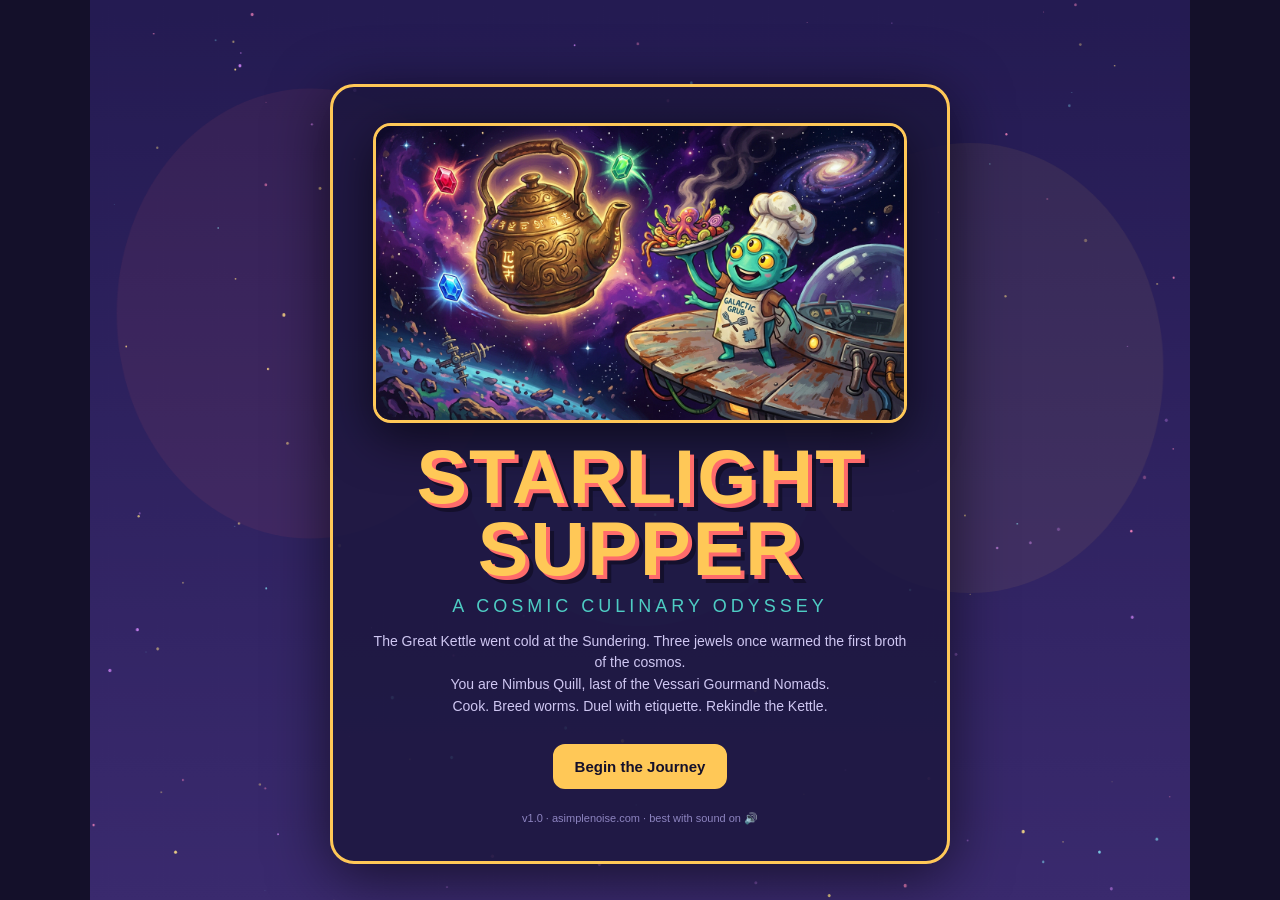
==== commit cbddbfbe: "WS-8: live-action kitchen service shift (js/service.js) 90s real-time service floor: customers with " ====
--- a/index.html
+++ b/index.html
@@ -13,7 +13,7 @@
 <link rel="manifest" href="/manifest.json">
 <link rel="icon" href="/assets/icons/icon-192.png">
 <title>Starlight Supper</title>
-<link rel="stylesheet" href="style.css?v=20260824cf">
+<link rel="stylesheet" href="style.css?v=20261122a">
 </head>
 <body>
 <div id="game-shell">
@@ -70,6 +70,12 @@
       <button id="world-leave" class="btn btn-small">🛸 Leave (Esc)</button></div>
     <canvas id="world-canvas"></canvas>
     <div id="touch-stick"><div id="stick-knob"></div></div>
+  </div>
+
+  <!-- LIVE SERVICE (WS-8) -->
+  <div id="screen-service" class="screen">
+    <canvas id="service-canvas"></canvas>
+    <div id="service-ui" class="service-ui hidden"></div>
   </div>
 
   <!-- BATTLE -->
@@ -155,19 +161,20 @@
   </div>
 </div>
 
-<script src="js/data.js?v=20260824cf"></script>
-<script src="js/audio.js?v=20260824cf"></script>
-<script src="js/chip.js?v=20260824cf"></script>
-<script src="js/art.js?v=20260824cf"></script>
-<script src="js/engine.js?v=20260824cf"></script>
-<script src="js/cooking.js?v=20260824cf"></script>
-<script src="js/battle.js?v=20260824cf"></script>
-<script src="js/story.js?v=20260824cf"></script>
-<script src="js/intro.js?v=20260824cf"></script>
-<script src="js/worldmap.js?v=20260824cf"></script>
-<script src="js/world.js?v=20260824cf"></script>
-<script src="js/hub.js?v=20260824cf"></script>
-<script src="js/main.js?v=20260824cf"></script>
+<script src="js/data.js?v=20260823e"></script>
+<script src="js/audio.js?v=20260823f"></script>
+<script src="js/chip.js?v=20261122a"></script>
+<script src="js/art.js?v=20260823e"></script>
+<script src="js/engine.js?v=20260823e"></script>
+<script src="js/cooking.js?v=20261122a"></script>
+<script src="js/battle.js?v=20260823g"></script>
+<script src="js/story.js?v=20260823e"></script>
+<script src="js/intro.js?v=20260823f"></script>
+<script src="js/worldmap.js?v=20260823e"></script>
+<script src="js/world.js?v=20260823g"></script>
+<script src="js/hub.js?v=20261122a"></script>
+<script src="js/service.js?v=20261122a"></script>
+<script src="js/main.js?v=20261122a"></script>
 <script>
   if ('serviceWorker' in navigator) {
     window.addEventListener('load', () => navigator.serviceWorker.register('/sw.js').catch(console.error));
--- a/style.css
+++ b/style.css
@@ -198,48 +198,6 @@
 #intro-dots span.on { background: var(--accent); box-shadow: 0 0 8px var(--accent); transform: scale(1.25); }
 .intro-btn { margin-top: 18px; pointer-events: auto; }
 
-/* ---------- WS-11 animated intro scene ---------- */
-.intro-stage > *:not(#intro-canvas) { position: relative; z-index: 1; }
-.story-card { overflow: hidden; }
-#story-scene {
-  position: absolute; inset: 0; width: 100%; height: 100%;
-  pointer-events: none; opacity: .8; z-index: 0;
-}
-.story-card > *:not(#story-scene) { position: relative; z-index: 1; }
-
-/* ---------- Wormery roster trait clarity ---------- */
-.worm-card { padding: 6px 0; }
-.worm-today {
-  display: block; font-size: 12px; color: #9be29b; margin-top: 2px;
-}
-.worm-today::before { content: "→ "; }
-
-/* ---------- WS-11 wormery tutorial spotlight ---------- */
-#tutorial-overlay {
-  position: fixed; inset: 0; z-index: 70;
-}
-#tutorial-overlay .tut-dim {
-  position: absolute; inset: 0;
-  background: rgba(5,3,18,.72);
-  transition: all .35s ease;
-}
-#tutorial-overlay .tut-spot {
-  position: absolute; border: 3px solid var(--gold); border-radius: 14px;
-  box-shadow: 0 0 0 4px rgba(255,215,107,.25), 0 0 30px rgba(255,215,107,.55), inset 0 0 20px rgba(255,215,107,.12);
-  pointer-events: none;
-  animation: tutPulse 1.4s ease-in-out infinite;
-}
-@keyframes tutPulse { 50% { box-shadow: 0 0 0 8px rgba(255,215,107,.15), 0 0 44px rgba(255,215,107,.75), inset 0 0 26px rgba(255,215,107,.2); } }
-.tut-tip {
-  position: absolute; max-width: 300px;
-  background: var(--deep); border: 2px solid var(--gold); border-radius: 14px;
-  padding: 12px 16px; color: var(--cream); font-size: 14px; line-height: 1.5;
-  box-shadow: 0 10px 40px rgba(0,0,0,.7);
-}
-.tut-tip b { color: var(--gold); }
-.tut-step { font-size: 11px; letter-spacing: .2em; text-transform: uppercase; color: var(--teal); display: block; margin-bottom: 4px; }
-.tut-actions { display: flex; gap: 8px; justify-content: flex-end; margin-top: 10px; }
-
 .toasts, #toasts { z-index: 60; }
 
 @media (max-width: 600px) {
@@ -385,3 +343,68 @@
 .save-row span { flex: 1; text-align: left; }
 .save-row .dim { opacity: .55; }
 .save-row .btn { padding: 5px 10px; font-size: 12px; }
+
+/* ---------- WS-8 live service ---------- */
+#screen-service { padding: 0; overflow: hidden; justify-content: flex-start; }
+#service-canvas {
+  display: block; border-radius: 14px; border: 3px solid var(--panel2);
+  box-shadow: 0 12px 44px rgba(0,0,0,.6); background: #2a1f5c;
+  touch-action: none; -webkit-user-select: none; user-select: none; -webkit-touch-callout: none;
+}
+.service-quit { position: absolute; right: 12px; bottom: 10px; z-index: 4; opacity: .8; }
+.service-ui {
+  position: absolute; inset: 0; z-index: 4; display: flex; align-items: center; justify-content: center;
+  padding: 60px 12px 12px; background: rgba(10,8,24,.62); overflow-y: auto;
+}
+.svc-card {
+  background: var(--panel); border: 3px solid var(--gold); border-radius: 20px; padding: 18px 20px;
+  width: 100%; max-width: 720px; box-shadow: 0 16px 70px rgba(0,0,0,.7); margin: auto;
+  animation: toastin .3s ease-out;
+}
+.svc-card h2 { color: var(--gold); font-size: 24px; text-align: center; text-shadow: 2px 2px 0 rgba(0,0,0,.4); }
+.svc-card h4 { color: var(--teal); font-size: 14px; margin: 4px 0 8px; }
+.svc-sub { text-align: center; color: #cfc7f2; font-size: 13px; margin: 2px 0 12px; }
+.svc-cols { display: grid; grid-template-columns: 1fr 1fr; gap: 14px; }
+.svc-col { min-width: 0; }
+.svc-dish, .svc-ally { display: flex; gap: 10px; align-items: center; background: rgba(20,16,42,.45); border-radius: 12px; padding: 6px 8px; margin-bottom: 6px; }
+.svc-dish img, .svc-ally img { width: 44px; height: 44px; border-radius: 50%; object-fit: cover; flex-shrink: 0; border: 2px solid var(--panel2); }
+.svc-dish b, .svc-ally b { font-size: 13px; }
+.svc-dish small, .svc-ally small { display: block; font-size: 11px; color: #b3aade; }
+.svc-stars { display: block; color: var(--gold); font-size: 11px; letter-spacing: 1px; }
+.svc-ally.off { opacity: .45; filter: grayscale(.8); }
+.svc-ally.on img { border-color: var(--teal); }
+.svc-empty { font-size: 13px; color: #ffd9a8; background: rgba(255,159,67,.12); border-radius: 10px; padding: 8px 10px; }
+.svc-house { font-size: 12px; color: #b5efea; margin-top: 6px; }
+.svc-how { font-size: 13px; color: #e8e2ff; line-height: 1.5; margin: 12px 0 4px; text-align: center; }
+.svc-actions { display: flex; justify-content: center; gap: 8px; flex-wrap: wrap; margin-top: 10px; }
+.svc-card .dim { color: #8d84c0; font-size: 11px; }
+.svc-stars-big { text-align: center; font-size: 46px; letter-spacing: 6px; margin: 4px 0 8px; }
+.svc-stars-big span { color: #4a3f80; display: inline-block; }
+.svc-stars-big span.on { color: var(--gold); text-shadow: 0 0 18px rgba(255,200,87,.7); animation: svcStar .5s cubic-bezier(.2,1.6,.4,1) both; }
+@keyframes svcStar { from { transform: scale(0) rotate(-90deg); opacity: 0; } to { transform: scale(1) rotate(0); opacity: 1; } }
+.svc-stats { display: grid; grid-template-columns: repeat(4, 1fr); gap: 6px; margin-bottom: 10px; }
+.svc-stats div { background: rgba(20,16,42,.5); border-radius: 12px; padding: 6px; text-align: center; }
+.svc-stats b { display: block; font-size: 22px; color: var(--cream); }
+.svc-stats small { font-size: 11px; color: #b3aade; }
+.svc-lines { max-height: 170px; overflow-y: auto; background: rgba(20,16,42,.4); border-radius: 12px; padding: 6px 8px; }
+.svc-line { display: grid; grid-template-columns: 1fr auto 46px auto; gap: 8px; align-items: center; font-size: 12px; padding: 3px 0; border-bottom: 1px solid rgba(255,255,255,.06); }
+.svc-line small { display: block; color: #8d84c0; font-size: 10px; }
+.svc-line.vip { color: var(--gold); }
+.svc-q { color: var(--gold); font-size: 11px; }
+.svc-spd { height: 6px; border-radius: 3px; background: linear-gradient(90deg, var(--mint) var(--f), rgba(255,255,255,.1) var(--f)); }
+.svc-pay { display: flex; justify-content: center; gap: 16px; flex-wrap: wrap; font-size: 16px; margin: 12px 0 4px; }
+.svc-pay b { font-size: 22px; color: var(--gold); }
+.svc-pay small { color: #b3aade; font-size: 11px; }
+.svc-critic { text-align: center; color: var(--gold); font-size: 13px; margin: 4px 0; }
+.svc-reviews { margin-top: 8px; }
+.svc-reviews p { font-size: 12px; color: #e8e2ff; margin: 3px 0; font-style: italic; }
+.svc-reviews p.angry { color: #ffb3b3; }
+.svc-reviews small { color: #8d84c0; font-style: normal; }
+@media (max-width: 640px) {
+  .svc-cols { grid-template-columns: 1fr; gap: 6px; }
+  .svc-card { padding: 14px 12px; }
+  .svc-card h2 { font-size: 20px; }
+  .svc-stars-big { font-size: 38px; }
+  .svc-line { grid-template-columns: 1fr auto auto; }
+  .svc-line .svc-spd { display: none; }
+}
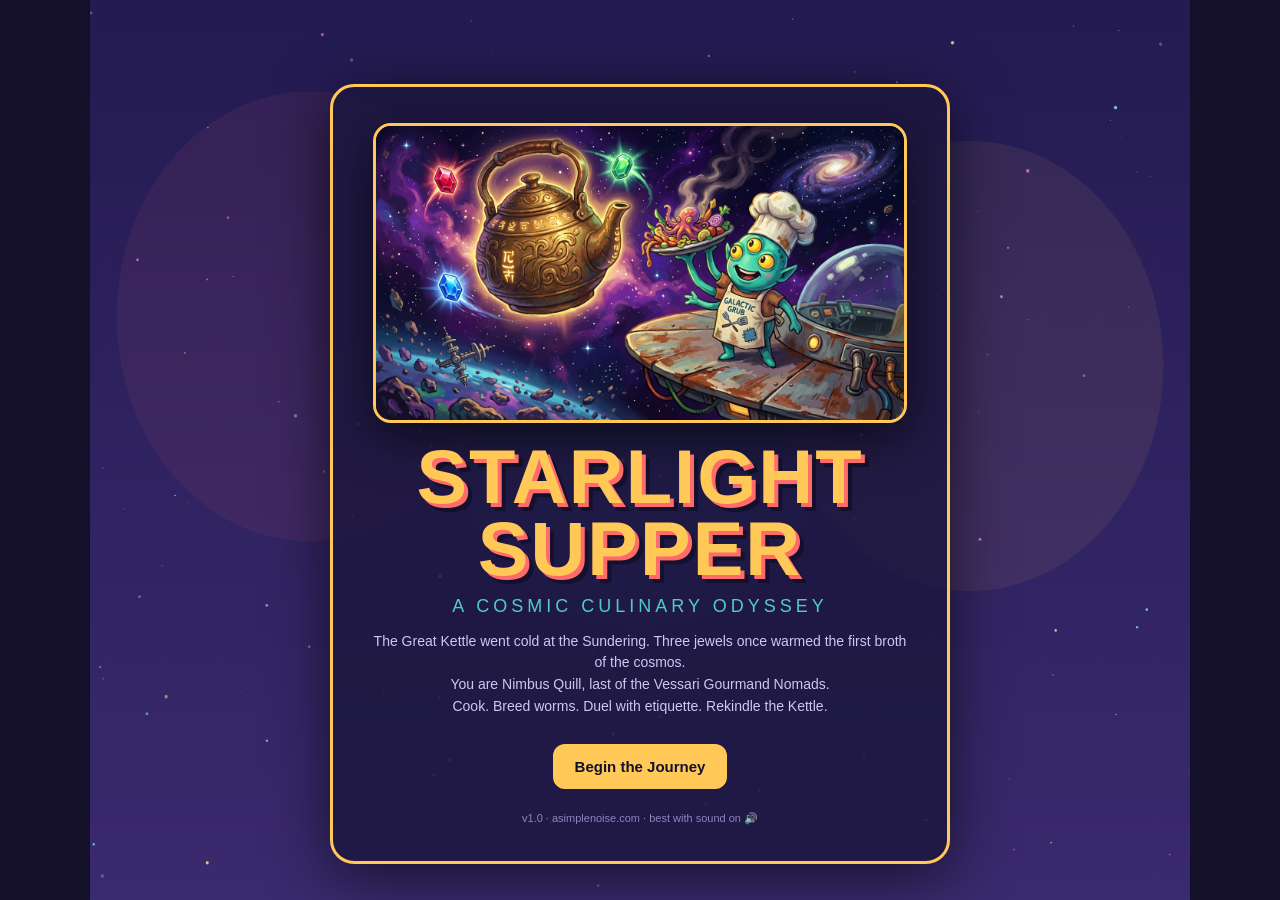
==== commit b70838ab: "WS-9: tactile cooking rework - chop/pour/stir/infuse canvas minigames + plated reveal - cooking.js: " ====
--- a/index.html
+++ b/index.html
@@ -70,12 +70,6 @@
       <button id="world-leave" class="btn btn-small">🛸 Leave (Esc)</button></div>
     <canvas id="world-canvas"></canvas>
     <div id="touch-stick"><div id="stick-knob"></div></div>
-  </div>
-
-  <!-- LIVE SERVICE (WS-8) -->
-  <div id="screen-service" class="screen">
-    <canvas id="service-canvas"></canvas>
-    <div id="service-ui" class="service-ui hidden"></div>
   </div>
 
   <!-- BATTLE -->
@@ -161,9 +155,9 @@
   </div>
 </div>
 
-<script src="js/data.js?v=20260823e"></script>
-<script src="js/audio.js?v=20260823f"></script>
-<script src="js/chip.js?v=20261122a"></script>
+<script src="js/data.js?v=20261122a"></script>
+<script src="js/audio.js?v=20261122a"></script>
+<script src="js/chip.js?v=20260823f"></script>
 <script src="js/art.js?v=20260823e"></script>
 <script src="js/engine.js?v=20260823e"></script>
 <script src="js/cooking.js?v=20261122a"></script>
@@ -172,9 +166,8 @@
 <script src="js/intro.js?v=20260823f"></script>
 <script src="js/worldmap.js?v=20260823e"></script>
 <script src="js/world.js?v=20260823g"></script>
-<script src="js/hub.js?v=20261122a"></script>
-<script src="js/service.js?v=20261122a"></script>
-<script src="js/main.js?v=20261122a"></script>
+<script src="js/hub.js?v=20260823e"></script>
+<script src="js/main.js?v=20260823e"></script>
 <script>
   if ('serviceWorker' in navigator) {
     window.addEventListener('load', () => navigator.serviceWorker.register('/sw.js').catch(console.error));
--- a/style.css
+++ b/style.css
@@ -344,67 +344,20 @@
 .save-row .dim { opacity: .55; }
 .save-row .btn { padding: 5px 10px; font-size: 12px; }
 
-/* ---------- WS-8 live service ---------- */
-#screen-service { padding: 0; overflow: hidden; justify-content: flex-start; }
-#service-canvas {
-  display: block; border-radius: 14px; border: 3px solid var(--panel2);
-  box-shadow: 0 12px 44px rgba(0,0,0,.6); background: #2a1f5c;
+/* ---------- WS-9 tactile cooking ---------- */
+.cook-stage-wrap { display: flex; justify-content: center; }
+.cook-canvas {
+  display: block; max-width: 100%; height: auto;
+  border-radius: 18px; border: 3px solid var(--panel2); box-shadow: 0 12px 44px rgba(0,0,0,.6);
+  background: #1d1740; cursor: pointer; outline: none;
   touch-action: none; -webkit-user-select: none; user-select: none; -webkit-touch-callout: none;
 }
-.service-quit { position: absolute; right: 12px; bottom: 10px; z-index: 4; opacity: .8; }
-.service-ui {
-  position: absolute; inset: 0; z-index: 4; display: flex; align-items: center; justify-content: center;
-  padding: 60px 12px 12px; background: rgba(10,8,24,.62); overflow-y: auto;
-}
-.svc-card {
-  background: var(--panel); border: 3px solid var(--gold); border-radius: 20px; padding: 18px 20px;
-  width: 100%; max-width: 720px; box-shadow: 0 16px 70px rgba(0,0,0,.7); margin: auto;
-  animation: toastin .3s ease-out;
-}
-.svc-card h2 { color: var(--gold); font-size: 24px; text-align: center; text-shadow: 2px 2px 0 rgba(0,0,0,.4); }
-.svc-card h4 { color: var(--teal); font-size: 14px; margin: 4px 0 8px; }
-.svc-sub { text-align: center; color: #cfc7f2; font-size: 13px; margin: 2px 0 12px; }
-.svc-cols { display: grid; grid-template-columns: 1fr 1fr; gap: 14px; }
-.svc-col { min-width: 0; }
-.svc-dish, .svc-ally { display: flex; gap: 10px; align-items: center; background: rgba(20,16,42,.45); border-radius: 12px; padding: 6px 8px; margin-bottom: 6px; }
-.svc-dish img, .svc-ally img { width: 44px; height: 44px; border-radius: 50%; object-fit: cover; flex-shrink: 0; border: 2px solid var(--panel2); }
-.svc-dish b, .svc-ally b { font-size: 13px; }
-.svc-dish small, .svc-ally small { display: block; font-size: 11px; color: #b3aade; }
-.svc-stars { display: block; color: var(--gold); font-size: 11px; letter-spacing: 1px; }
-.svc-ally.off { opacity: .45; filter: grayscale(.8); }
-.svc-ally.on img { border-color: var(--teal); }
-.svc-empty { font-size: 13px; color: #ffd9a8; background: rgba(255,159,67,.12); border-radius: 10px; padding: 8px 10px; }
-.svc-house { font-size: 12px; color: #b5efea; margin-top: 6px; }
-.svc-how { font-size: 13px; color: #e8e2ff; line-height: 1.5; margin: 12px 0 4px; text-align: center; }
-.svc-actions { display: flex; justify-content: center; gap: 8px; flex-wrap: wrap; margin-top: 10px; }
-.svc-card .dim { color: #8d84c0; font-size: 11px; }
-.svc-stars-big { text-align: center; font-size: 46px; letter-spacing: 6px; margin: 4px 0 8px; }
-.svc-stars-big span { color: #4a3f80; display: inline-block; }
-.svc-stars-big span.on { color: var(--gold); text-shadow: 0 0 18px rgba(255,200,87,.7); animation: svcStar .5s cubic-bezier(.2,1.6,.4,1) both; }
-@keyframes svcStar { from { transform: scale(0) rotate(-90deg); opacity: 0; } to { transform: scale(1) rotate(0); opacity: 1; } }
-.svc-stats { display: grid; grid-template-columns: repeat(4, 1fr); gap: 6px; margin-bottom: 10px; }
-.svc-stats div { background: rgba(20,16,42,.5); border-radius: 12px; padding: 6px; text-align: center; }
-.svc-stats b { display: block; font-size: 22px; color: var(--cream); }
-.svc-stats small { font-size: 11px; color: #b3aade; }
-.svc-lines { max-height: 170px; overflow-y: auto; background: rgba(20,16,42,.4); border-radius: 12px; padding: 6px 8px; }
-.svc-line { display: grid; grid-template-columns: 1fr auto 46px auto; gap: 8px; align-items: center; font-size: 12px; padding: 3px 0; border-bottom: 1px solid rgba(255,255,255,.06); }
-.svc-line small { display: block; color: #8d84c0; font-size: 10px; }
-.svc-line.vip { color: var(--gold); }
-.svc-q { color: var(--gold); font-size: 11px; }
-.svc-spd { height: 6px; border-radius: 3px; background: linear-gradient(90deg, var(--mint) var(--f), rgba(255,255,255,.1) var(--f)); }
-.svc-pay { display: flex; justify-content: center; gap: 16px; flex-wrap: wrap; font-size: 16px; margin: 12px 0 4px; }
-.svc-pay b { font-size: 22px; color: var(--gold); }
-.svc-pay small { color: #b3aade; font-size: 11px; }
-.svc-critic { text-align: center; color: var(--gold); font-size: 13px; margin: 4px 0; }
-.svc-reviews { margin-top: 8px; }
-.svc-reviews p { font-size: 12px; color: #e8e2ff; margin: 3px 0; font-style: italic; }
-.svc-reviews p.angry { color: #ffb3b3; }
-.svc-reviews small { color: #8d84c0; font-style: normal; }
-@media (max-width: 640px) {
-  .svc-cols { grid-template-columns: 1fr; gap: 6px; }
-  .svc-card { padding: 14px 12px; }
-  .svc-card h2 { font-size: 20px; }
-  .svc-stars-big { font-size: 38px; }
-  .svc-line { grid-template-columns: 1fr auto auto; }
-  .svc-line .svc-spd { display: none; }
-}
+.cook-canvas:focus-visible { border-color: var(--gold); }
+.cook-help { text-align: center; font-size: 12px; color: #b3aade; margin-top: 8px; min-height: 16px; }
+.cook-mode-row {
+  display: flex; align-items: center; justify-content: space-between; gap: 8px; flex-wrap: wrap;
+  font-size: 13px; color: #cfc7f2; margin: -4px 0 10px; padding: 4px 4px 4px 12px;
+  background: rgba(20,16,42,.55); border: 1px solid var(--panel2); border-radius: 12px;
+}
+.stage-chips { display: flex; flex-wrap: wrap; gap: 5px; margin-top: 6px; }
+.stage-chips span { background: var(--deep); border: 1px solid var(--panel2); border-radius: 999px; padding: 2px 9px; font-size: 11px; color: var(--cream); white-space: nowrap; }
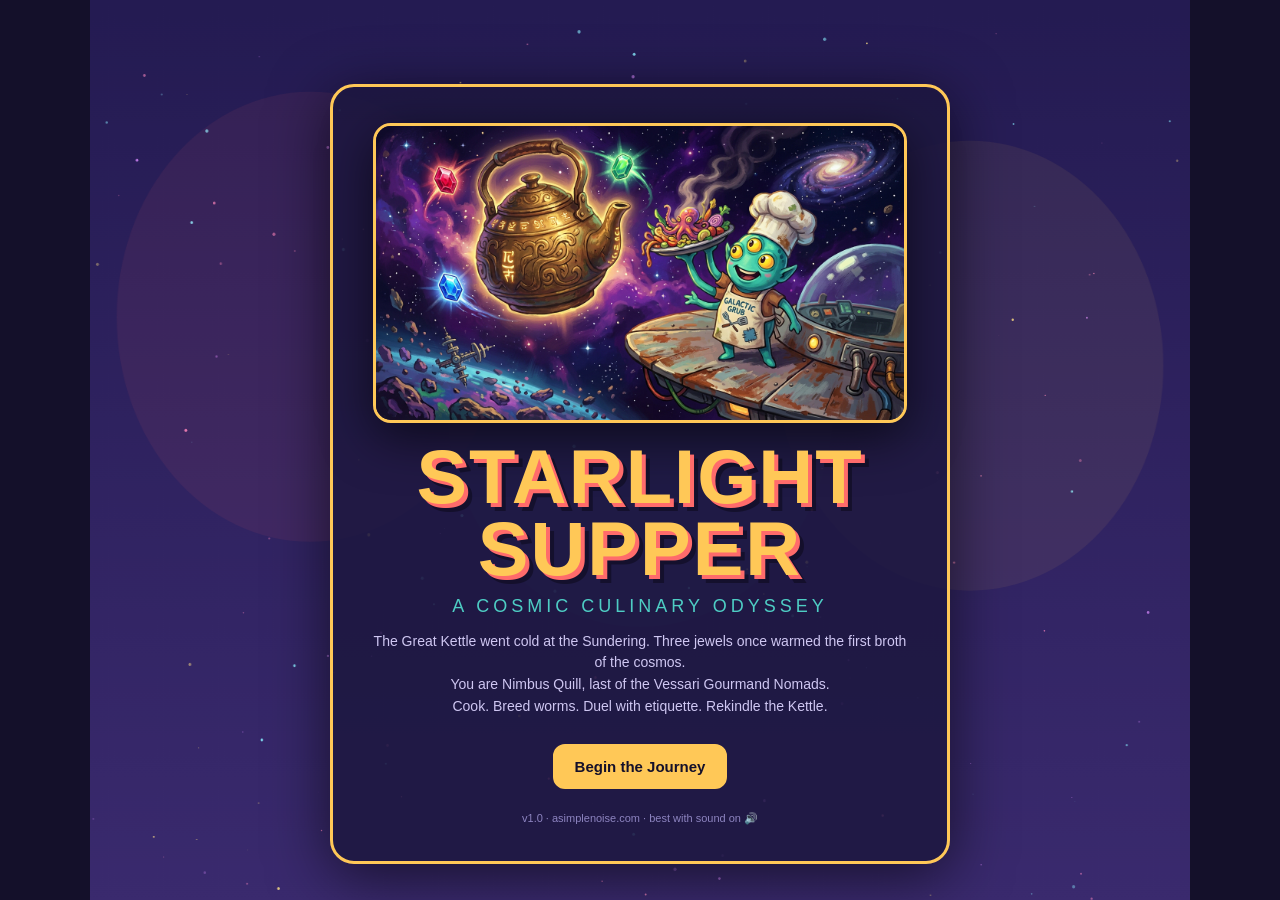
==== commit 2404d11c: "Merge WS-8 live service" ====
--- a/index.html
+++ b/index.html
@@ -70,6 +70,12 @@
       <button id="world-leave" class="btn btn-small">🛸 Leave (Esc)</button></div>
     <canvas id="world-canvas"></canvas>
     <div id="touch-stick"><div id="stick-knob"></div></div>
+  </div>
+
+  <!-- LIVE SERVICE (WS-8) -->
+  <div id="screen-service" class="screen">
+    <canvas id="service-canvas"></canvas>
+    <div id="service-ui" class="service-ui hidden"></div>
   </div>
 
   <!-- BATTLE -->
@@ -157,17 +163,18 @@
 
 <script src="js/data.js?v=20261122a"></script>
 <script src="js/audio.js?v=20261122a"></script>
-<script src="js/chip.js?v=20260823f"></script>
-<script src="js/art.js?v=20260823e"></script>
-<script src="js/engine.js?v=20260823e"></script>
+<script src="js/chip.js?v=20261122a"></script>
+<script src="js/art.js?v=20261122a"></script>
+<script src="js/engine.js?v=20261122a"></script>
 <script src="js/cooking.js?v=20261122a"></script>
-<script src="js/battle.js?v=20260823g"></script>
-<script src="js/story.js?v=20260823e"></script>
-<script src="js/intro.js?v=20260823f"></script>
-<script src="js/worldmap.js?v=20260823e"></script>
-<script src="js/world.js?v=20260823g"></script>
-<script src="js/hub.js?v=20260823e"></script>
-<script src="js/main.js?v=20260823e"></script>
+<script src="js/battle.js?v=20261122a"></script>
+<script src="js/story.js?v=20261122a"></script>
+<script src="js/intro.js?v=20261122a"></script>
+<script src="js/worldmap.js?v=20261122a"></script>
+<script src="js/world.js?v=20261122a"></script>
+<script src="js/hub.js?v=20261122a"></script>
+<script src="js/service.js?v=20261122a"></script>
+<script src="js/main.js?v=20261122a"></script>
 <script>
   if ('serviceWorker' in navigator) {
     window.addEventListener('load', () => navigator.serviceWorker.register('/sw.js').catch(console.error));
--- a/style.css
+++ b/style.css
@@ -198,6 +198,48 @@
 #intro-dots span.on { background: var(--accent); box-shadow: 0 0 8px var(--accent); transform: scale(1.25); }
 .intro-btn { margin-top: 18px; pointer-events: auto; }
 
+/* ---------- WS-11 animated intro scene ---------- */
+.intro-stage > *:not(#intro-canvas) { position: relative; z-index: 1; }
+.story-card { overflow: hidden; }
+#story-scene {
+  position: absolute; inset: 0; width: 100%; height: 100%;
+  pointer-events: none; opacity: .8; z-index: 0;
+}
+.story-card > *:not(#story-scene) { position: relative; z-index: 1; }
+
+/* ---------- Wormery roster trait clarity ---------- */
+.worm-card { padding: 6px 0; }
+.worm-today {
+  display: block; font-size: 12px; color: #9be29b; margin-top: 2px;
+}
+.worm-today::before { content: "→ "; }
+
+/* ---------- WS-11 wormery tutorial spotlight ---------- */
+#tutorial-overlay {
+  position: fixed; inset: 0; z-index: 70;
+}
+#tutorial-overlay .tut-dim {
+  position: absolute; inset: 0;
+  background: rgba(5,3,18,.72);
+  transition: all .35s ease;
+}
+#tutorial-overlay .tut-spot {
+  position: absolute; border: 3px solid var(--gold); border-radius: 14px;
+  box-shadow: 0 0 0 4px rgba(255,215,107,.25), 0 0 30px rgba(255,215,107,.55), inset 0 0 20px rgba(255,215,107,.12);
+  pointer-events: none;
+  animation: tutPulse 1.4s ease-in-out infinite;
+}
+@keyframes tutPulse { 50% { box-shadow: 0 0 0 8px rgba(255,215,107,.15), 0 0 44px rgba(255,215,107,.75), inset 0 0 26px rgba(255,215,107,.2); } }
+.tut-tip {
+  position: absolute; max-width: 300px;
+  background: var(--deep); border: 2px solid var(--gold); border-radius: 14px;
+  padding: 12px 16px; color: var(--cream); font-size: 14px; line-height: 1.5;
+  box-shadow: 0 10px 40px rgba(0,0,0,.7);
+}
+.tut-tip b { color: var(--gold); }
+.tut-step { font-size: 11px; letter-spacing: .2em; text-transform: uppercase; color: var(--teal); display: block; margin-bottom: 4px; }
+.tut-actions { display: flex; gap: 8px; justify-content: flex-end; margin-top: 10px; }
+
 .toasts, #toasts { z-index: 60; }
 
 @media (max-width: 600px) {
@@ -344,20 +386,67 @@
 .save-row .dim { opacity: .55; }
 .save-row .btn { padding: 5px 10px; font-size: 12px; }
 
-/* ---------- WS-9 tactile cooking ---------- */
-.cook-stage-wrap { display: flex; justify-content: center; }
-.cook-canvas {
-  display: block; max-width: 100%; height: auto;
-  border-radius: 18px; border: 3px solid var(--panel2); box-shadow: 0 12px 44px rgba(0,0,0,.6);
-  background: #1d1740; cursor: pointer; outline: none;
+/* ---------- WS-8 live service ---------- */
+#screen-service { padding: 0; overflow: hidden; justify-content: flex-start; }
+#service-canvas {
+  display: block; border-radius: 14px; border: 3px solid var(--panel2);
+  box-shadow: 0 12px 44px rgba(0,0,0,.6); background: #2a1f5c;
   touch-action: none; -webkit-user-select: none; user-select: none; -webkit-touch-callout: none;
 }
-.cook-canvas:focus-visible { border-color: var(--gold); }
-.cook-help { text-align: center; font-size: 12px; color: #b3aade; margin-top: 8px; min-height: 16px; }
-.cook-mode-row {
-  display: flex; align-items: center; justify-content: space-between; gap: 8px; flex-wrap: wrap;
-  font-size: 13px; color: #cfc7f2; margin: -4px 0 10px; padding: 4px 4px 4px 12px;
-  background: rgba(20,16,42,.55); border: 1px solid var(--panel2); border-radius: 12px;
-}
-.stage-chips { display: flex; flex-wrap: wrap; gap: 5px; margin-top: 6px; }
-.stage-chips span { background: var(--deep); border: 1px solid var(--panel2); border-radius: 999px; padding: 2px 9px; font-size: 11px; color: var(--cream); white-space: nowrap; }
+.service-quit { position: absolute; right: 12px; bottom: 10px; z-index: 4; opacity: .8; }
+.service-ui {
+  position: absolute; inset: 0; z-index: 4; display: flex; align-items: center; justify-content: center;
+  padding: 60px 12px 12px; background: rgba(10,8,24,.62); overflow-y: auto;
+}
+.svc-card {
+  background: var(--panel); border: 3px solid var(--gold); border-radius: 20px; padding: 18px 20px;
+  width: 100%; max-width: 720px; box-shadow: 0 16px 70px rgba(0,0,0,.7); margin: auto;
+  animation: toastin .3s ease-out;
+}
+.svc-card h2 { color: var(--gold); font-size: 24px; text-align: center; text-shadow: 2px 2px 0 rgba(0,0,0,.4); }
+.svc-card h4 { color: var(--teal); font-size: 14px; margin: 4px 0 8px; }
+.svc-sub { text-align: center; color: #cfc7f2; font-size: 13px; margin: 2px 0 12px; }
+.svc-cols { display: grid; grid-template-columns: 1fr 1fr; gap: 14px; }
+.svc-col { min-width: 0; }
+.svc-dish, .svc-ally { display: flex; gap: 10px; align-items: center; background: rgba(20,16,42,.45); border-radius: 12px; padding: 6px 8px; margin-bottom: 6px; }
+.svc-dish img, .svc-ally img { width: 44px; height: 44px; border-radius: 50%; object-fit: cover; flex-shrink: 0; border: 2px solid var(--panel2); }
+.svc-dish b, .svc-ally b { font-size: 13px; }
+.svc-dish small, .svc-ally small { display: block; font-size: 11px; color: #b3aade; }
+.svc-stars { display: block; color: var(--gold); font-size: 11px; letter-spacing: 1px; }
+.svc-ally.off { opacity: .45; filter: grayscale(.8); }
+.svc-ally.on img { border-color: var(--teal); }
+.svc-empty { font-size: 13px; color: #ffd9a8; background: rgba(255,159,67,.12); border-radius: 10px; padding: 8px 10px; }
+.svc-house { font-size: 12px; color: #b5efea; margin-top: 6px; }
+.svc-how { font-size: 13px; color: #e8e2ff; line-height: 1.5; margin: 12px 0 4px; text-align: center; }
+.svc-actions { display: flex; justify-content: center; gap: 8px; flex-wrap: wrap; margin-top: 10px; }
+.svc-card .dim { color: #8d84c0; font-size: 11px; }
+.svc-stars-big { text-align: center; font-size: 46px; letter-spacing: 6px; margin: 4px 0 8px; }
+.svc-stars-big span { color: #4a3f80; display: inline-block; }
+.svc-stars-big span.on { color: var(--gold); text-shadow: 0 0 18px rgba(255,200,87,.7); animation: svcStar .5s cubic-bezier(.2,1.6,.4,1) both; }
+@keyframes svcStar { from { transform: scale(0) rotate(-90deg); opacity: 0; } to { transform: scale(1) rotate(0); opacity: 1; } }
+.svc-stats { display: grid; grid-template-columns: repeat(4, 1fr); gap: 6px; margin-bottom: 10px; }
+.svc-stats div { background: rgba(20,16,42,.5); border-radius: 12px; padding: 6px; text-align: center; }
+.svc-stats b { display: block; font-size: 22px; color: var(--cream); }
+.svc-stats small { font-size: 11px; color: #b3aade; }
+.svc-lines { max-height: 170px; overflow-y: auto; background: rgba(20,16,42,.4); border-radius: 12px; padding: 6px 8px; }
+.svc-line { display: grid; grid-template-columns: 1fr auto 46px auto; gap: 8px; align-items: center; font-size: 12px; padding: 3px 0; border-bottom: 1px solid rgba(255,255,255,.06); }
+.svc-line small { display: block; color: #8d84c0; font-size: 10px; }
+.svc-line.vip { color: var(--gold); }
+.svc-q { color: var(--gold); font-size: 11px; }
+.svc-spd { height: 6px; border-radius: 3px; background: linear-gradient(90deg, var(--mint) var(--f), rgba(255,255,255,.1) var(--f)); }
+.svc-pay { display: flex; justify-content: center; gap: 16px; flex-wrap: wrap; font-size: 16px; margin: 12px 0 4px; }
+.svc-pay b { font-size: 22px; color: var(--gold); }
+.svc-pay small { color: #b3aade; font-size: 11px; }
+.svc-critic { text-align: center; color: var(--gold); font-size: 13px; margin: 4px 0; }
+.svc-reviews { margin-top: 8px; }
+.svc-reviews p { font-size: 12px; color: #e8e2ff; margin: 3px 0; font-style: italic; }
+.svc-reviews p.angry { color: #ffb3b3; }
+.svc-reviews small { color: #8d84c0; font-style: normal; }
+@media (max-width: 640px) {
+  .svc-cols { grid-template-columns: 1fr; gap: 6px; }
+  .svc-card { padding: 14px 12px; }
+  .svc-card h2 { font-size: 20px; }
+  .svc-stars-big { font-size: 38px; }
+  .svc-line { grid-template-columns: 1fr auto auto; }
+  .svc-line .svc-spd { display: none; }
+}
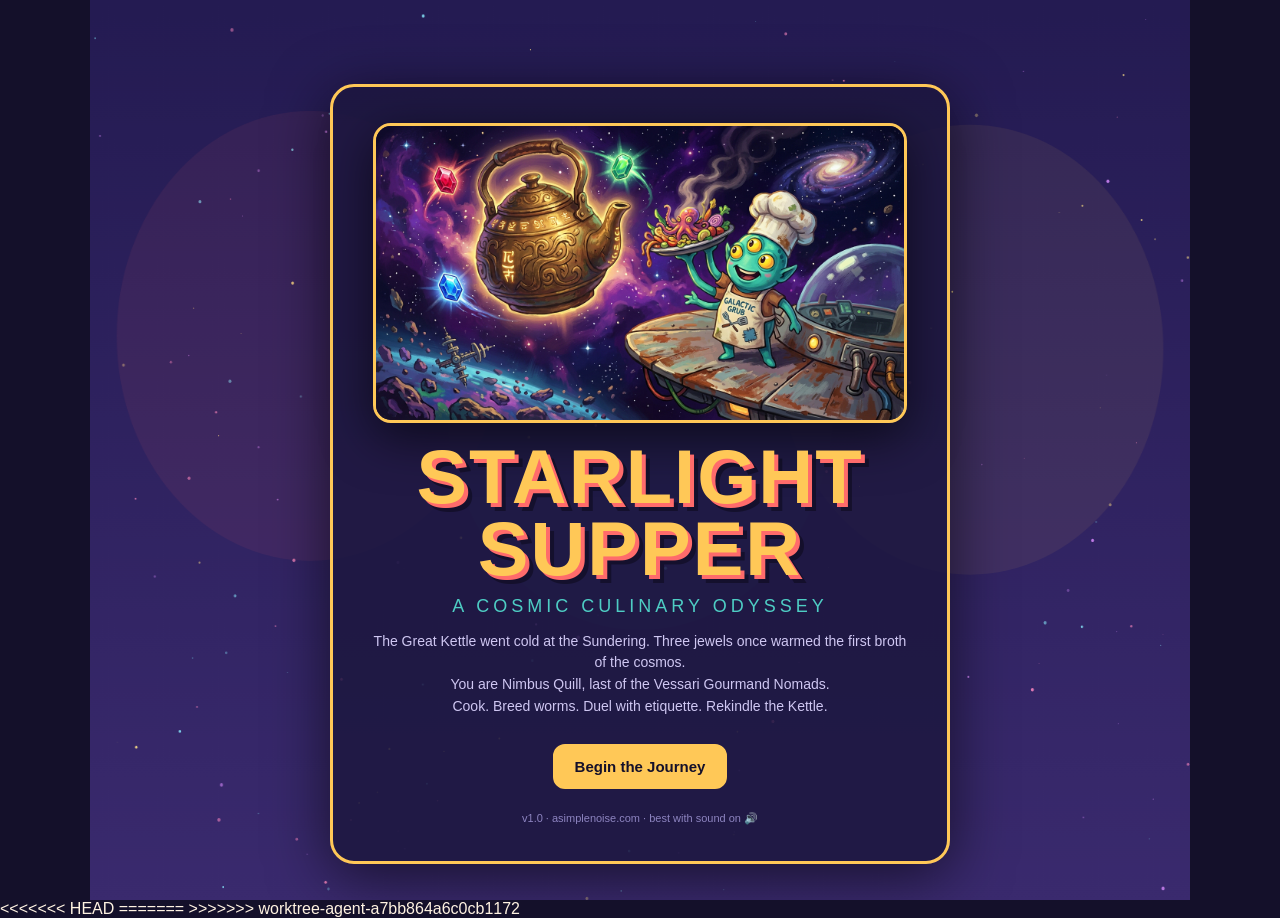
==== commit b91d5fba: "Merge WS-9 tactile cooking; keep Service.deposit hook Co-Authored-By: Claude Sonnet 5.5 <noreply@ant" ====
--- a/index.html
+++ b/index.html
@@ -163,6 +163,7 @@
 
 <script src="js/data.js?v=20261122a"></script>
 <script src="js/audio.js?v=20261122a"></script>
+<<<<<<< HEAD
 <script src="js/chip.js?v=20261122a"></script>
 <script src="js/art.js?v=20261122a"></script>
 <script src="js/engine.js?v=20261122a"></script>
@@ -175,6 +176,19 @@
 <script src="js/hub.js?v=20261122a"></script>
 <script src="js/service.js?v=20261122a"></script>
 <script src="js/main.js?v=20261122a"></script>
+=======
+<script src="js/chip.js?v=20260823f"></script>
+<script src="js/art.js?v=20260823e"></script>
+<script src="js/engine.js?v=20260823e"></script>
+<script src="js/cooking.js?v=20261122a"></script>
+<script src="js/battle.js?v=20260823g"></script>
+<script src="js/story.js?v=20260823e"></script>
+<script src="js/intro.js?v=20260823f"></script>
+<script src="js/worldmap.js?v=20260823e"></script>
+<script src="js/world.js?v=20260823g"></script>
+<script src="js/hub.js?v=20260823e"></script>
+<script src="js/main.js?v=20260823e"></script>
+>>>>>>> worktree-agent-a7bb864a6c0cb1172
 <script>
   if ('serviceWorker' in navigator) {
     window.addEventListener('load', () => navigator.serviceWorker.register('/sw.js').catch(console.error));
--- a/style.css
+++ b/style.css
@@ -450,3 +450,20 @@
   .svc-line { grid-template-columns: 1fr auto auto; }
   .svc-line .svc-spd { display: none; }
 }
+/* ---------- WS-9 tactile cooking ---------- */
+.cook-stage-wrap { display: flex; justify-content: center; }
+.cook-canvas {
+  display: block; max-width: 100%; height: auto;
+  border-radius: 18px; border: 3px solid var(--panel2); box-shadow: 0 12px 44px rgba(0,0,0,.6);
+  background: #1d1740; cursor: pointer; outline: none;
+  touch-action: none; -webkit-user-select: none; user-select: none; -webkit-touch-callout: none;
+}
+.cook-canvas:focus-visible { border-color: var(--gold); }
+.cook-help { text-align: center; font-size: 12px; color: #b3aade; margin-top: 8px; min-height: 16px; }
+.cook-mode-row {
+  display: flex; align-items: center; justify-content: space-between; gap: 8px; flex-wrap: wrap;
+  font-size: 13px; color: #cfc7f2; margin: -4px 0 10px; padding: 4px 4px 4px 12px;
+  background: rgba(20,16,42,.55); border: 1px solid var(--panel2); border-radius: 12px;
+}
+.stage-chips { display: flex; flex-wrap: wrap; gap: 5px; margin-top: 6px; }
+.stage-chips span { background: var(--deep); border: 1px solid var(--panel2); border-radius: 999px; padding: 2px 9px; font-size: 11px; color: var(--cream); white-space: nowrap; }
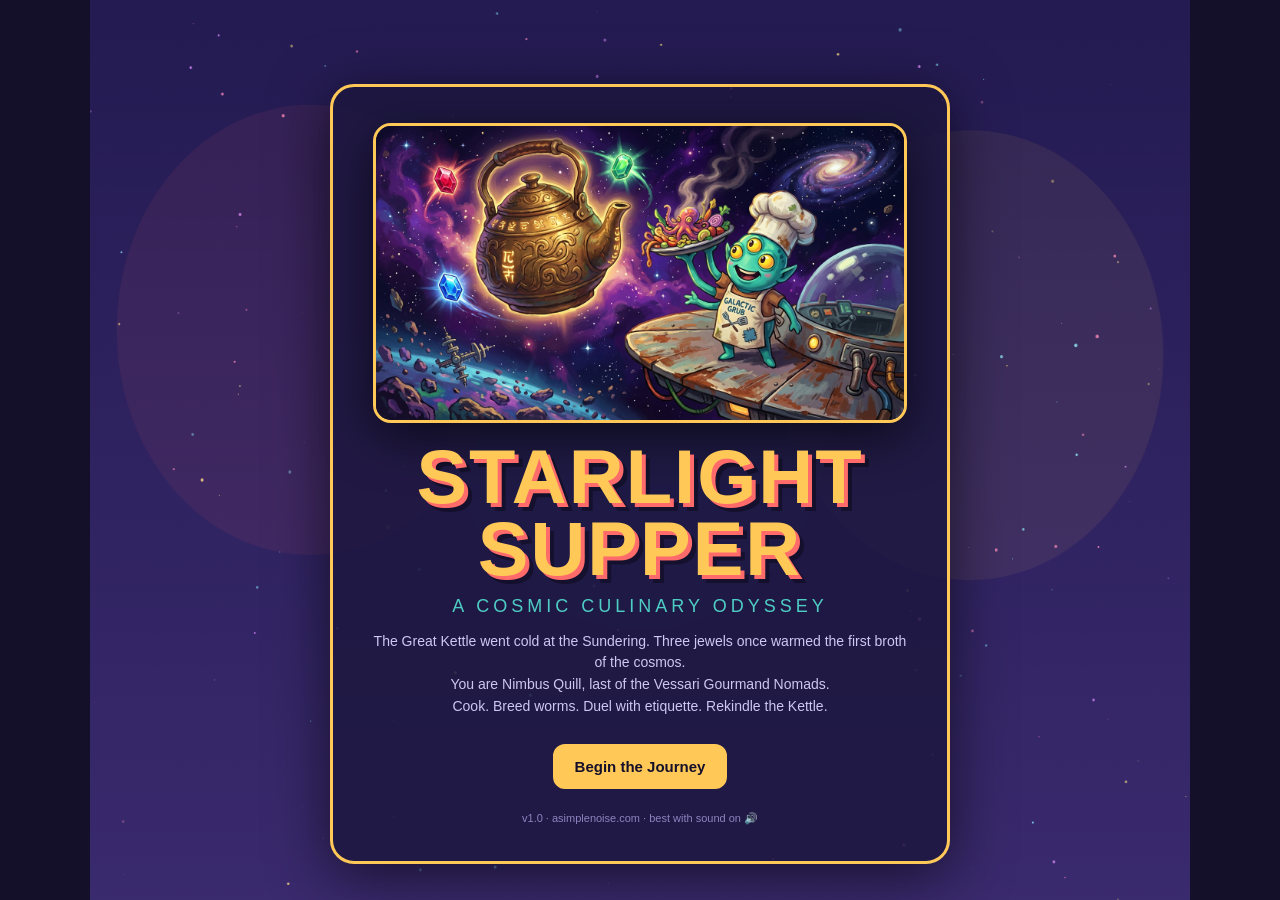
==== commit 1d0fc8cb: "fix: resolve leftover merge markers in index.html, expose resetState for save-slot loading, bump SW " ====
--- a/index.html
+++ b/index.html
@@ -163,7 +163,6 @@
 
 <script src="js/data.js?v=20261122a"></script>
 <script src="js/audio.js?v=20261122a"></script>
-<<<<<<< HEAD
 <script src="js/chip.js?v=20261122a"></script>
 <script src="js/art.js?v=20261122a"></script>
 <script src="js/engine.js?v=20261122a"></script>
@@ -176,19 +175,6 @@
 <script src="js/hub.js?v=20261122a"></script>
 <script src="js/service.js?v=20261122a"></script>
 <script src="js/main.js?v=20261122a"></script>
-=======
-<script src="js/chip.js?v=20260823f"></script>
-<script src="js/art.js?v=20260823e"></script>
-<script src="js/engine.js?v=20260823e"></script>
-<script src="js/cooking.js?v=20261122a"></script>
-<script src="js/battle.js?v=20260823g"></script>
-<script src="js/story.js?v=20260823e"></script>
-<script src="js/intro.js?v=20260823f"></script>
-<script src="js/worldmap.js?v=20260823e"></script>
-<script src="js/world.js?v=20260823g"></script>
-<script src="js/hub.js?v=20260823e"></script>
-<script src="js/main.js?v=20260823e"></script>
->>>>>>> worktree-agent-a7bb864a6c0cb1172
 <script>
   if ('serviceWorker' in navigator) {
     window.addEventListener('load', () => navigator.serviceWorker.register('/sw.js').catch(console.error));
